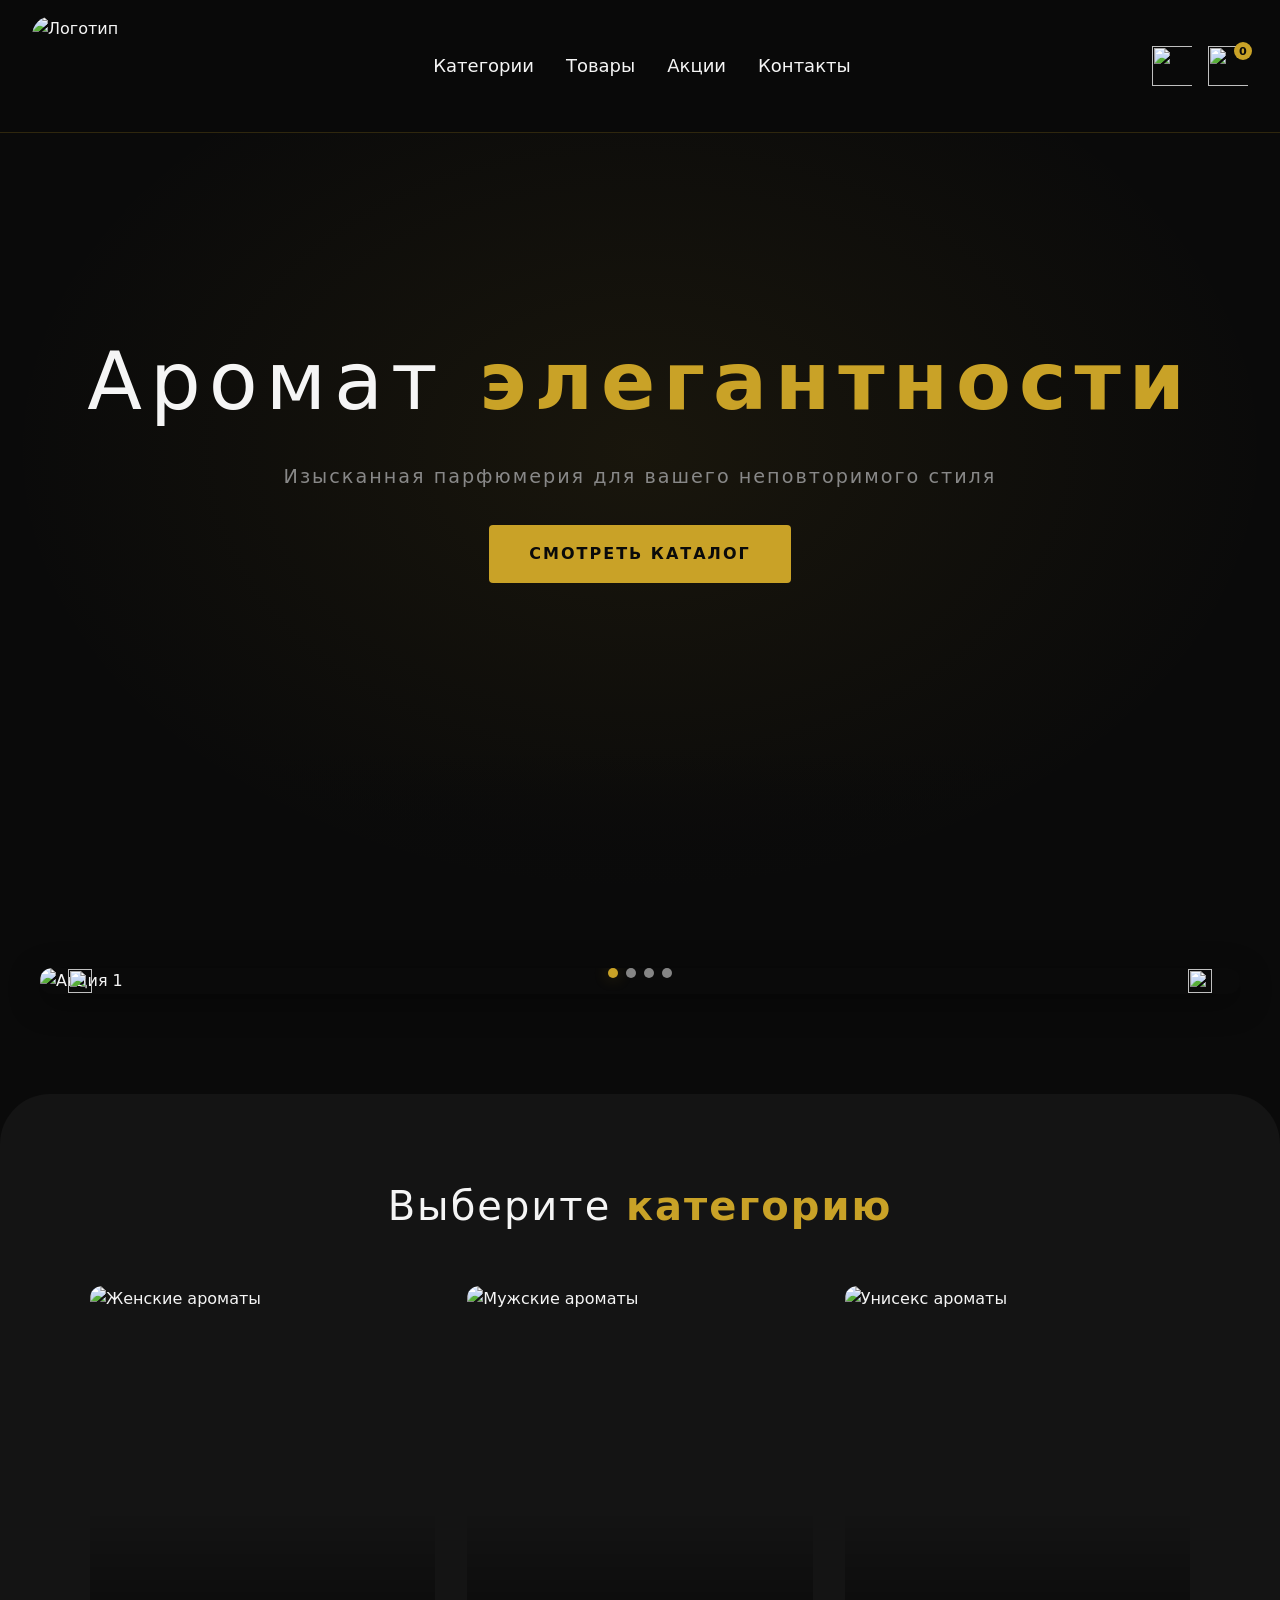
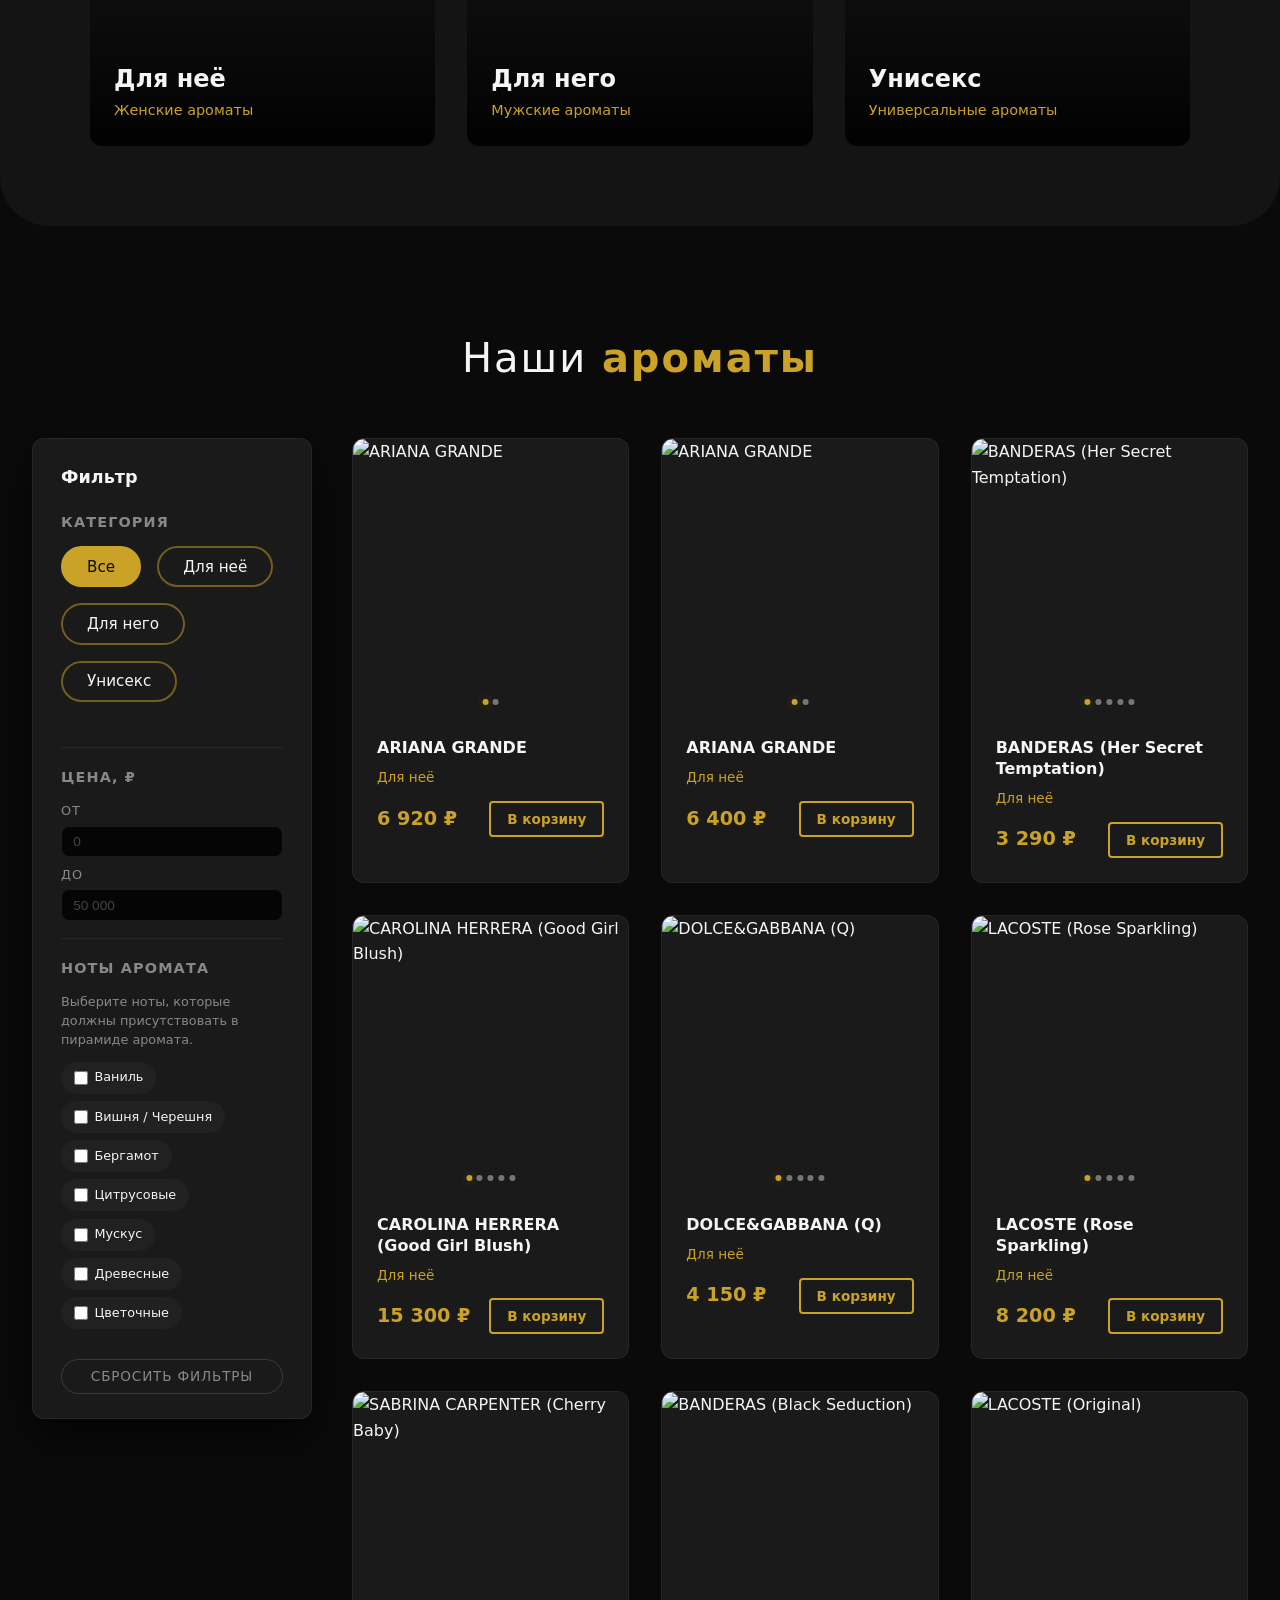
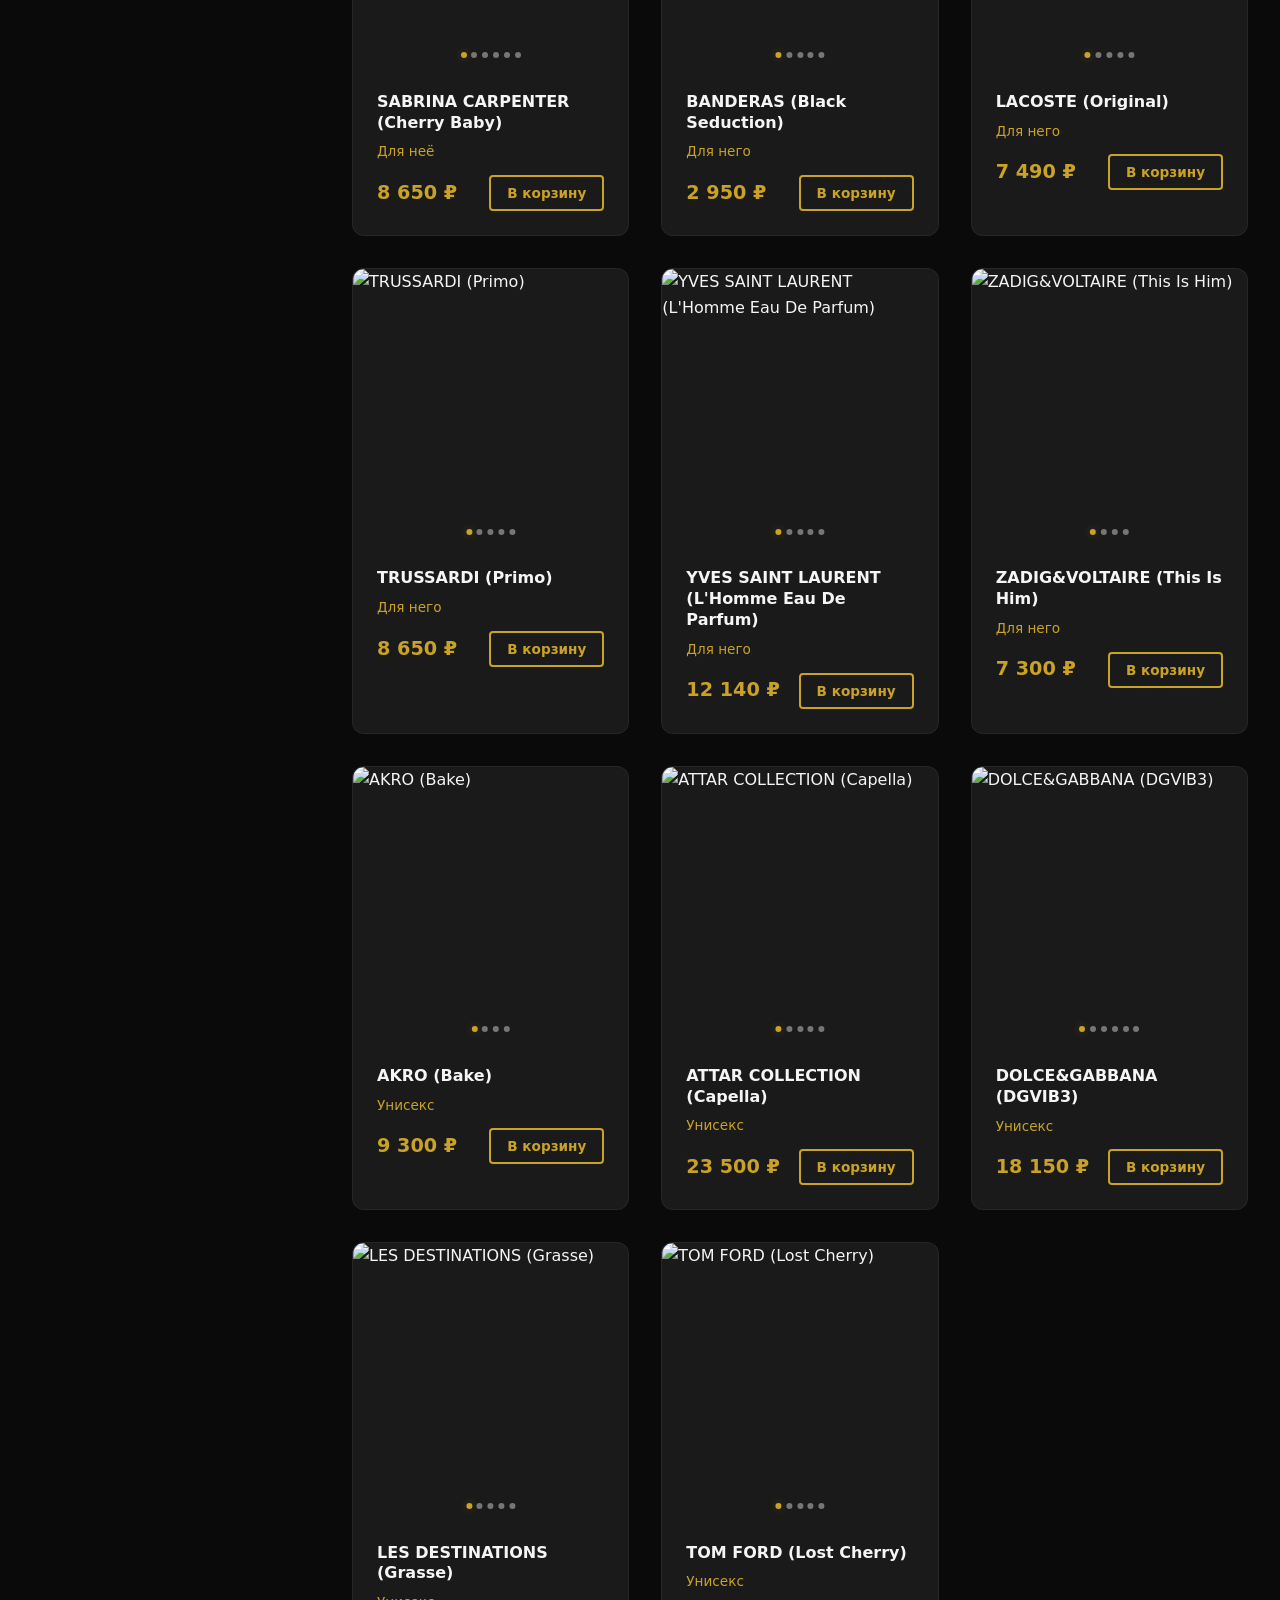
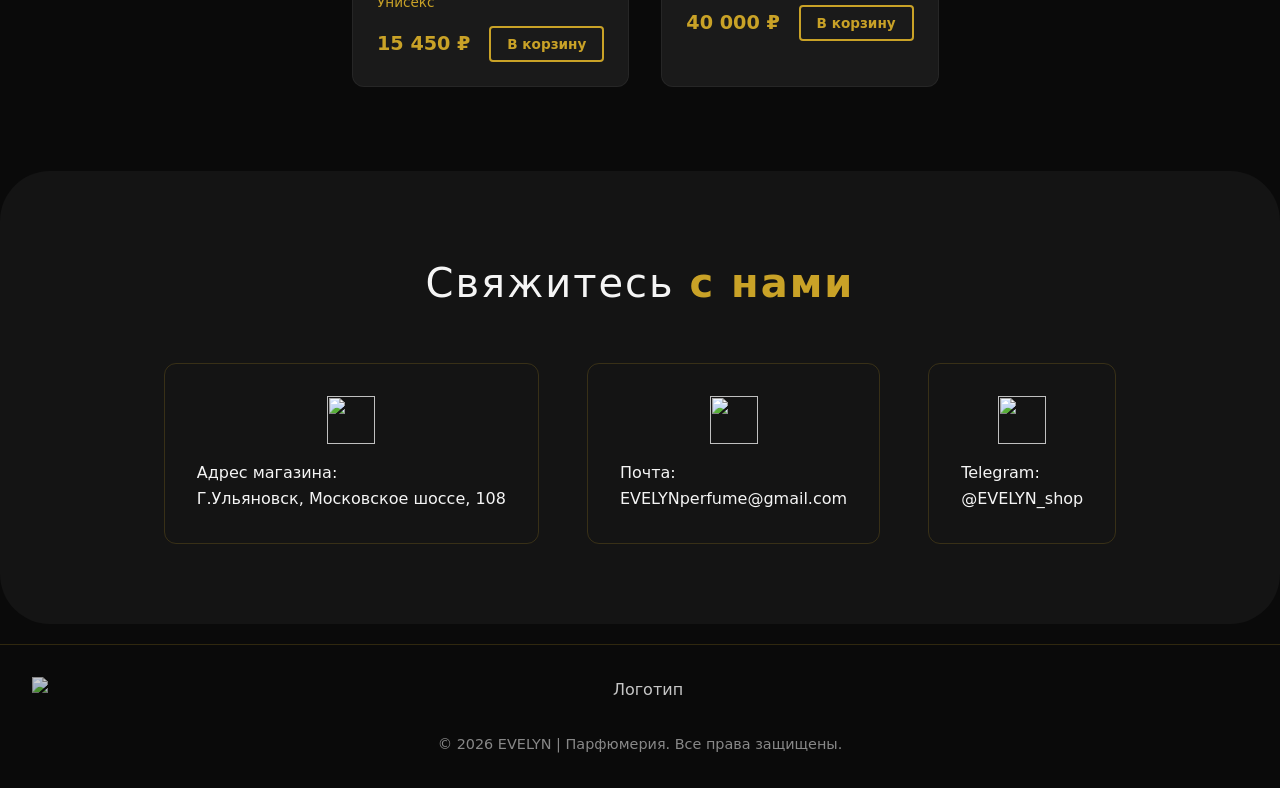
==== index.html @ d40970b8 "Add files via upload" ====
<!DOCTYPE html>
<html lang="ru">
<head>
  <meta charset="UTF-8">
  <meta name="viewport" content="width=device-width, initial-scale=1.0">
  <title>EVELYN | Парфюмерия</title>
  <link rel="stylesheet" href="styles.css">

	<link type="image/x-icon" href="./img/Logo.png"  rel="shortcut icon">
  <link type="image/x-icon" href="./img/Logo.png" rel="icon">
</head>
<body data-page="home">
  <!-- Header -->
  <header class="header">
    <a href="#" class="logo" data-section="hero">
      <img src="img/Logo.png" alt="Логотип">
    </a>
    <nav class="nav">
      <a href="#" class="nav-link" data-section="categories">Категории</a>
      <a href="#" class="nav-link" data-section="products">Товары</a>
      <a href="#" class="nav-link" data-section="offers">Акции</a>
      <a href="#" class="nav-link" data-section="contacts">Контакты</a>
    </nav>
    <div class="header-actions">
      <button class="icon-btn search-btn" aria-label="Поиск">
        <img src="icon/search.png" alt="">
      </button>
      <button class="icon-btn cart-btn" aria-label="Корзина">
        <img src="./icon/Корзина.png" alt="">
        <span class="cart-count">0</span>
      </button>
      <button class="icon-btn burger-btn" aria-label="Меню">
        <img src="./icon/Burger-Menu.png" alt="">
      </button>
    </div>
  </header>

  <!-- Mobile Menu -->
  <div class="mobile-menu">
    <nav class="mobile-nav">
      <a href="#" class="mobile-nav-link" data-section="categories">Категории</a>
      <a href="#" class="mobile-nav-link" data-section="products">Товары</a>
      <a href="#" class="mobile-nav-link" data-section="offers">Акции</a>
      <a href="#" class="mobile-nav-link" data-section="contacts">Контакты</a>
    </nav>
  </div>

  <!-- Cart Overlay -->
  <div class="cart-overlay" id="cartOverlay" aria-hidden="true"></div>

  <!-- Cart Panel -->
  <div class="cart-panel" id="cartPanel">
    <div class="cart-panel-header">
      <h2 class="cart-panel-title">Корзина</h2>
      <button type="button" class="cart-panel-close" aria-label="Закрыть">×</button>
    </div>
    <div class="cart-panel-body">
      <div class="cart-empty" id="cartEmpty">Корзина пуста</div>
      <div class="cart-list" id="cartList"></div>
    </div>
    <div class="cart-panel-footer">
      <div class="cart-footer-total">
        <span>Итого:</span>
        <span class="cart-total" id="cartTotal">0 ₽</span>
      </div>
      <a href="#" class="btn btn-gold cart-checkout-btn" id="cartCheckoutBtn">Перейти к оформлению</a>
    </div>
  </div>

  <!-- Search Overlay -->
  <div class="search-overlay">
    <div class="search-overlay-inner">
      <div class="search-box">
        <input type="search" placeholder="Поиск ароматов..." class="search-input" autocomplete="off">
        <button class="search-close" aria-label="Закрыть">×</button>
      </div>
      <div class="search-results" id="searchResults"></div>
    </div>
  </div>

  <main>
    <!-- Hero -->
    <section id="hero" class="section hero">
      <div class="hero-content">
        <h1 class="hero-title">Аромат <span class="gold">элегантности</span></h1>
        <p class="hero-subtitle">Изысканная парфюмерия для вашего неповторимого стиля</p>
        <a href="#" class="btn btn-gold" data-section="products">Смотреть каталог</a>
      </div>
      <div class="hero-decoration"></div>
    </section>

    <!-- Banners Carousel -->
    <section id="offers" class="section banners">
      <div class="banners-container">
        <button class="banner-arrow banner-prev" aria-label="Назад">
          <img src="./icon/left.png" alt="">
        </button>
        <div class="banners-track">
          <div class="banner-slide">
            <img src="./img/баннер1.png" alt="Акция 1">
          </div>
          <div class="banner-slide">
            <img src="./img/баннер2.png" alt="Акция 2">
          </div>
          <div class="banner-slide">
            <img src="./img/баннер3.png" alt="Акция 3">
          </div>
          <div class="banner-slide">
            <img src="./img/баннер5.png" alt="Акция 4">
          </div>
        </div>
        <button class="banner-arrow banner-next" aria-label="Вперёд">
          <img src="./icon/right.png" alt="">
        </button>
        <div class="banner-dots"></div>
      </div>
    </section>

    <!-- Categories -->
    <section id="categories" class="section categories">
      <h2 class="section-title">Выберите <span class="gold">категорию</span></h2>
      <div class="categories-grid">
        <a href="#" class="category-card" data-filter="women">
          <div class="category-image">
            <img src="./img/Аромат-Роза(Для неё).png" alt="Женские ароматы">
            <div class="category-overlay"></div>
          </div>
          <h3 class="category-title">Для неё</h3>
          <p class="category-desc">Женские ароматы</p>
        </a>
        <a href="#" class="category-card" data-filter="men">
          <div class="category-image">
            <img src="./img/Аромат-Лайм(Для него).png" alt="Мужские ароматы">
            <div class="category-overlay"></div>
          </div>
          <h3 class="category-title">Для него</h3>
          <p class="category-desc">Мужские ароматы</p>
        </a>
        <a href="#" class="category-card" data-filter="unisex">
          <div class="category-image">
            <img src="./img/Аромат-Личи(Унисекс).png" alt="Унисекс ароматы">
            <div class="category-overlay"></div>
          </div>
          <h3 class="category-title">Унисекс</h3>
          <p class="category-desc">Универсальные ароматы</p>
        </a>
      </div>
    </section>

    <!-- Products -->
    <section id="products" class="section products">
      <h2 class="section-title">Наши <span class="gold">ароматы</span></h2>
      <div class="products-layout">
        <aside class="products-sidebar">
          <h3 class="products-sidebar-title">Фильтр</h3>

          <div class="filter-block">
            <h4 class="filter-block-title">Категория</h4>
            <div class="product-filters">
              <button class="filter-btn active" data-filter="all">Все</button>
              <button class="filter-btn" data-filter="women">Для неё</button>
              <button class="filter-btn" data-filter="men">Для него</button>
              <button class="filter-btn" data-filter="unisex">Унисекс</button>
            </div>
          </div>

          <div class="filter-block">
            <h4 class="filter-block-title">Цена, ₽</h4>
            <div class="filter-price-range">
              <div class="filter-price-inputs">
                <label class="filter-price-label">
                  <span>От</span>
                  <input type="number" id="filterPriceMin" placeholder="0">
                </label>
                <label class="filter-price-label">
                  <span>До</span>
                  <input type="number" id="filterPriceMax" placeholder="50 000">
                </label>
              </div>
            </div>
          </div>

          <div class="filter-block">
            <h4 class="filter-block-title">Ноты аромата</h4>
            <p class="filter-block-hint">Выберите ноты, которые должны присутствовать в пирамиде аромата.</p>
            <div class="filter-notes-list">
              <label class="filter-note">
                <input type="checkbox" class="filter-note-input" data-note="ваниль">
                <span>Ваниль</span>
              </label>
              <label class="filter-note">
                <input type="checkbox" class="filter-note-input" data-note="вишн">
                <span>Вишня / Черешня</span>
              </label>
              <label class="filter-note">
                <input type="checkbox" class="filter-note-input" data-note="бергамот">
                <span>Бергамот</span>
              </label>
              <label class="filter-note">
                <input type="checkbox" class="filter-note-input" data-note="цитрус">
                <span>Цитрусовые</span>
              </label>
              <label class="filter-note">
                <input type="checkbox" class="filter-note-input" data-note="мускус">
                <span>Мускус</span>
              </label>
              <label class="filter-note">
                <input type="checkbox" class="filter-note-input" data-note="древесн">
                <span>Древесные</span>
              </label>
              <label class="filter-note">
                <input type="checkbox" class="filter-note-input" data-note="цветок">
                <span>Цветочные</span>
              </label>
            </div>
          </div>

          <button type="button" class="filter-reset-btn" id="filtersReset">
            Сбросить фильтры
          </button>
        </aside>

        <div class="products-main">
          <div class="products-grid" id="productsGrid"></div>
        </div>
      </div>
    </section>

    <!-- Contacts -->
    <section id="contacts" class="section contacts">
      <h2 class="section-title">Свяжитесь <span class="gold">с нами</span></h2>
      <div class="contacts-content">
        <a href="https://yandex.ru/maps/-/CPuSUS3h" class="contact-item">
          <img src="./icon/addres.png" alt="">
          <span>Адрес магазина: <br> Г.Ульяновск, Московское шоссе, 108</span>
        </a>
        <a href="##" class="contact-item">
          <img src="icon/gmail.png" alt="">
          <span>Почта: <br> EVELYNperfume@gmail.com </span>
        </a>
        <a href="##" class="contact-item">
          <img src="icon/telegram.png" alt="">
          <span>Telegram: <br> @EVELYN_shop </span>
        </a>
      </div>
    </section>
  </main>

  <!-- Footer -->
  <footer class="footer">
    <div class="footer-content">
      <img src="img/Logo.png" alt="Логотип" class="footer-logo">
      <p class="footer-text">© 2026 EVELYN | Парфюмерия. Все права защищены.</p>
    </div>
  </footer>

  <script src="script.js"></script>
</body>
</html>
---- styles.css ----
:root {
  --black: #0a0a0a;
  --black-light: #141414;
  --black-lighter: #1a1a1a;
  --gold: #c9a227;
  --gold-light: #d4af37;
  --gold-dark: #a8860e;
  --gold-glow: rgba(201, 162, 39, 0.3);
  --white: #f5f5f5;
  --gray: #888;
  --transition: 0.3s ease;
  --radius: 12px;
  --shadow: 0 8px 32px rgba(0, 0, 0, 0.4);
}

/* ===== Reset & Base ===== */
* {
  margin: 0;
  padding: 0;
  box-sizing: border-box;
}

html {
  scroll-behavior: smooth;
}

body {
  font-family: 'Segoe UI', system-ui, -apple-system, sans-serif;
  background: var(--black);
  color: var(--white);
  line-height: 1.6;
  overflow-x: hidden;
}

a {
  text-decoration: none;
  color: inherit;
  transition: var(--transition);
}

button {
  border: none;
  background: none;
  cursor: pointer;
  font-family: inherit;
}

img {
  max-width: 100%;
  height: auto;
  display: block;
}

/* ===== Header ===== */
.header {
  position: fixed;
  top: 0;
  left: 0;
  right: 0;
  z-index: 1000;
  display: flex;
  align-items: center;
  justify-content: space-between;
  padding: 1rem 2rem;
  background: rgba(10, 10, 10, 0.95);
  backdrop-filter: blur(12px);
  border-bottom: 1px solid rgba(201, 162, 39, 0.2);
  transition: var(--transition);
}

.header.scrolled {
  box-shadow: var(--shadow);
}

.logo img {
  height: 100px;
  width: 100px;
  border-radius: 20px;
}

.nav {
  display: flex;
  gap: 2rem;
}

.nav-link {
  font-size: 18px;
}

.nav-link:hover {
  color: var(--gold);
  text-shadow: 0 0 20px var(--gold-glow);
}

.header-actions {
  display: flex;
  align-items: center;
  gap: 1rem;
}

.icon-btn {
  position: relative;
  width: 40px;
  height: 40px;
  display: flex;
  align-items: center;
  justify-content: center;
  border-radius: 50%;
  transition: var(--transition);
}

.icon-btn img {
  width: 50px;
  height: 40px;
  
}


.cart-count {
  position: absolute;
  top: -4px;
  right: -4px;
  background: var(--gold);
  color: var(--black);
  font-size: 0.7rem;
  font-weight: 700;
  min-width: 18px;
  height: 18px;
  border-radius: 50%;
  display: flex;
  align-items: center;
  justify-content: center;
}

.burger-btn {
  display: none;
}

/* ===== Mobile Menu ===== */
.mobile-menu {
  position: fixed;
  top: 0;
  right: -100%;
  width: 280px;
  height: 100vh;
  background: var(--black-lighter);
  z-index: 999;
  padding: 10rem 2rem 2rem;
  transition: right 0.4s cubic-bezier(0.4, 0, 0.2, 1);
  border-left: 1px solid rgba(201, 162, 39, 0.2);
}

.mobile-menu.open {
  right: 0;
}

.mobile-nav {
  display: flex;
  flex-direction: column;
  gap: 1.5rem;
}

.mobile-nav-link {
  font-size: 1.1rem;
  padding: 0.5rem 0;
  border-bottom: 1px solid rgba(255, 255, 255, 0.1);
}

.mobile-nav-link:hover {
  color: var(--gold);
}

/* ===== Cart Panel ===== */
.cart-overlay {
  position: fixed;
  inset: 0;
  background: rgba(0, 0, 0, 0.6);
  z-index: 1001;
  opacity: 0;
  visibility: hidden;
  transition: var(--transition);
}

.cart-overlay.open {
  opacity: 1;
  visibility: visible;
}

.cart-panel {
  position: fixed;
  top: 0;
  right: -100%;
  width: 100%;
  max-width: 420px;
  height: 100vh;
  background: var(--black-lighter);
  z-index: 1002;
  display: flex;
  flex-direction: column;
  box-shadow: -8px 0 40px rgba(0, 0, 0, 0.5);
  border-left: 1px solid rgba(201, 162, 39, 0.2);
  transition: right 0.35s cubic-bezier(0.4, 0, 0.2, 1);
}

.cart-panel.open {
  right: 0;
}

.cart-panel-header {
  display: flex;
  align-items: center;
  justify-content: space-between;
  padding: 1.5rem 1.5rem;
  border-bottom: 1px solid rgba(255, 255, 255, 0.08);
}

.cart-panel-title {
  font-size: 1.25rem;
  font-weight: 600;
}

.cart-panel-close {
  width: 40px;
  height: 40px;
  font-size: 1.75rem;
  color: var(--white);
  display: flex;
  align-items: center;
  justify-content: center;
  border-radius: 50%;
  transition: var(--transition);
}

.cart-panel-close:hover {
  background: rgba(201, 162, 39, 0.2);
  color: var(--gold);
}

.cart-panel-body {
  flex: 1;
  overflow-y: auto;
  padding: 1rem;
}

.cart-empty {
  padding: 3rem 1rem;
  text-align: center;
  color: var(--gray);
  font-size: 1rem;
}

.cart-list {
  display: flex;
  flex-direction: column;
  gap: 0.75rem;
}

.cart-item {
  display: grid;
  grid-template-columns: 1fr auto auto auto;
  gap: 0.75rem;
  align-items: center;
  padding: 1rem;
  background: rgba(0, 0, 0, 0.3);
  border-radius: var(--radius);
  border: 1px solid rgba(255, 255, 255, 0.06);
}

.cart-item-link {
  display: flex;
  align-items: center;
  gap: 0.75rem;
  text-decoration: none;
  color: inherit;
  min-width: 0;
}

.cart-item-link:hover .cart-item-name {
  color: var(--gold);
}

.cart-item-img {
  width: 56px;
  height: 56px;
  object-fit: cover;
  border-radius: 8px;
  flex-shrink: 0;
}

.cart-item-info {
  display: flex;
  flex-direction: column;
  gap: 0.2rem;
  min-width: 0;
}

.cart-item-name {
  font-size: 0.9rem;
  font-weight: 600;
  white-space: nowrap;
  overflow: hidden;
  text-overflow: ellipsis;
}

.cart-item-volume {
  font-size: 0.8rem;
  color: var(--gold);
}

.cart-item-qty {
  display: flex;
  align-items: center;
  gap: 0.25rem;
}

.cart-qty-btn {
  width: 28px;
  height: 28px;
  display: flex;
  align-items: center;
  justify-content: center;
  background: rgba(255, 255, 255, 0.08);
  border-radius: 6px;
  color: var(--white);
  font-size: 1.1rem;
  font-weight: 600;
  transition: var(--transition);
}

.cart-qty-btn:hover {
  background: var(--gold);
  color: var(--black);
}

.cart-qty-num {
  min-width: 1.5rem;
  text-align: center;
  font-weight: 600;
}

.cart-item-price {
  font-weight: 700;
  color: var(--gold);
  font-size: 0.95rem;
}

.cart-item-remove {
  width: 32px;
  height: 32px;
  display: flex;
  align-items: center;
  justify-content: center;
  font-size: 1.5rem;
  color: var(--gray);
  transition: var(--transition);
}

.cart-item-remove:hover {
  color: #e74c3c;
}

.cart-panel-footer {
  padding: 1.25rem 1.5rem;
  border-top: 1px solid rgba(255, 255, 255, 0.08);
  display: flex;
  flex-direction: column;
  gap: 1rem;
}

.cart-footer-total {
  display: flex;
  justify-content: space-between;
  align-items: center;
  font-size: 1.1rem;
}

.cart-footer-total .cart-total {
  font-size: 1.25rem;
  font-weight: 700;
  color: var(--gold);
}

.cart-checkout-btn {
  width: 100%;
  text-align: center;
  justify-content: center;
}

/* ===== Search Overlay ===== */
.search-overlay {
  position: fixed;
  inset: 0;
  background: rgba(0, 0, 0, 0.95);
  z-index: 1001;
  display: flex;
  flex-direction: column;
  align-items: center;
  padding-top: 7rem;
  padding-left: 2rem;
  padding-right: 2rem;
  opacity: 0;
  visibility: hidden;
  transition: var(--transition);
}

.search-overlay.open {
  opacity: 1;
  visibility: visible;
}

.search-overlay-inner {
  width: 100%;
  max-width: 600px;
}

.search-box {
  display: flex;
  align-items: center;
  gap: 1rem;
  width: 100%;
  margin-bottom: 1rem;
}

.search-results {
  max-height: calc(100vh - 12rem);
  overflow-y: auto;
  display: none;
}

.search-results.has-results,
.search-results.is-empty {
  display: block;
}

.search-results.is-empty {
  padding: 2rem 0;
  color: var(--gray);
  font-size: 1rem;
}

.search-result-item {
  display: flex;
  align-items: center;
  gap: 1rem;
  padding: 0.75rem 1rem;
  border-radius: var(--radius);
  cursor: pointer;
  transition: var(--transition);
  border: 1px solid transparent;
  text-decoration: none;
  color: inherit;
  margin-bottom: 0.5rem;
  background: rgba(255, 255, 255, 0.03);
}

.search-result-item:hover {
  background: rgba(201, 162, 39, 0.15);
  border-color: rgba(201, 162, 39, 0.3);
}

.search-result-item img {
  width: 56px;
  height: 56px;
  object-fit: cover;
  border-radius: 8px;
}

.search-result-item-info {
  flex: 1;
}

.search-result-item-name {
  font-weight: 600;
  margin-bottom: 0.25rem;
}

.search-result-item-category {
  font-size: 0.85rem;
  color: var(--gold);
}

.search-result-item-price {
  font-size: 1rem;
  font-weight: 700;
  color: var(--gold);
}

.search-input {
  flex: 1;
  padding: 1rem 1.5rem;
  font-size: 1.2rem;
  background: var(--black-lighter);
  border: 2px solid var(--gold);
  border-radius: var(--radius);
  color: var(--white);
  outline: none;
}

.search-input::placeholder {
  color: var(--gray);
}

.search-close {
  font-size: 2rem;
  color: var(--white);
  line-height: 1;
}

.search-close:hover {
  color: var(--gold);
}

/* ===== Sections ===== */
.section {
  padding: 5rem 2rem;
  max-width: 1400px;
  width: 100%;
  margin: 0 auto;
  border-radius: 50px;
  margin-bottom: 20px;
  box-sizing: border-box;
}

.section-title {
  font-size: 2.5rem;
  font-weight: 300;
  text-align: center;
  margin-bottom: 3rem;
  letter-spacing: 2px;
}

.gold {
  color: var(--gold);
  font-weight: 600;
}

/* ===== Hero ===== */
.hero {
  min-height: 100vh;
  display: flex;
  max-width: 4000px;
  align-items: center;
  justify-content: center;
  position: relative;
  overflow: hidden;

  background-image: url(./img/header-fon.jpg);
  background-repeat: no-repeat;
  background-size:cover;
}

.hero::before {
  content: '';
  position: absolute;
  inset: 0;
  background: radial-gradient(ellipse at center, rgba(201, 162, 39, 0.08) 0%, transparent 70%);
  pointer-events: none;
}

.hero-content {
  text-align: center;
  position: relative;
  z-index: 1;
}

.hero-title {
  font-size: clamp(2.5rem, 8vw, 5rem);
  font-weight: 200;
  letter-spacing: 8px;
  margin-bottom: 1rem;
  animation: fadeInUp 1s ease;
}

.hero-subtitle {
  font-size: 1.2rem;
  color: var(--gray);
  margin-bottom: 2rem;
  font-weight: 300;
  letter-spacing: 2px;
  animation: fadeInUp 1s ease 0.2s both;
}

.btn {
  display: inline-block;
  padding: 1rem 2.5rem;
  font-size: 1rem;
  font-weight: 600;
  letter-spacing: 2px;
  text-transform: uppercase;
  border-radius: 4px;
  transition: var(--transition);
  animation: fadeInUp 1s ease 0.4s both;
}

.btn-gold {
  background: var(--gold);
  color: var(--black);
}

.btn-gold:hover {
  background: var(--gold-light);
  box-shadow: 0 0 30px var(--gold-glow);
  transform: translateY(-2px);
}

.hero-decoration {
  position: absolute;
  bottom: 0;
  left: 0;
  right: 0;
  height: 150px;
  background: linear-gradient(to top, var(--black), transparent);
  pointer-events: none;
}

/* ===== Banners ===== */
.banners {
  padding-top: 3rem;
}

.banners-container {
  position: relative;
  max-width: 1200px;
  margin: 0 auto;
  border-radius: var(--radius);
  overflow: hidden;
  box-shadow: var(--shadow);
}

.banners-track {
  display: flex;
  transition: transform 0.5s cubic-bezier(0.4, 0, 0.2, 1);
}

.banner-slide {
  min-width: 100%;
}

.banner-slide img {
  width: 100%;
  height: auto;
  max-height: 400px;
  object-fit: cover;
}

.banner-arrow {
  position: absolute;
  top: 50%;
  transform: translateY(-50%);
  width: 48px;
  height: 48px;
  border-radius: 50%;
  display: flex;
  align-items: center;
  justify-content: center;
  z-index: 10;
  transition: var(--transition);
}

.banner-arrow img {
  width: 24px;
  height: 24px;
}

.banner-prev {
  left: 1rem;
}

.banner-next {
  right: 1rem;
}

.banner-dots {
  position: absolute;
  bottom: 1rem;
  left: 50%;
  transform: translateX(-50%);
  display: flex;
  gap: 0.5rem;
}

.banner-dot {
  width: 10px;
  height: 10px;
  border-radius: 50%;
  background: rgba(255, 255, 255, 0.5);
  cursor: pointer;
  transition: var(--transition);
}

.banner-dot.active {
  background: var(--gold);
  box-shadow: 0 0 15px var(--gold-glow);
}

/* ===== Categories ===== */
.categories {
  background: var(--black-light);
}

.categories-grid {
  display: grid;
  grid-template-columns: repeat(3, 1fr);
  gap: 2rem;
  max-width: 1100px;
  margin: 0 auto;
}

.category-card {
  position: relative;
  border-radius: var(--radius);
  overflow: hidden;
  aspect-ratio: 3/4;
  transition: var(--transition);
}

.category-card:hover {
  transform: translateY(-8px);
  box-shadow: 0 20px 40px rgba(0, 0, 0, 0.5);
}

.category-image {
  position: absolute;
  inset: 0;
}

.category-image img {
  width: 100%;
  height: 100%;
  object-fit: cover;
}

.category-overlay {
  position: absolute;
  inset: 0;
  background: linear-gradient(to top, rgba(0, 0, 0, 0.9) 0%, transparent 50%);
  transition: var(--transition);
}

.category-card:hover .category-overlay {
  background: linear-gradient(to top, rgba(0, 0, 0, 0.95) 0%, rgba(201, 162, 39, 0.1) 100%);
}

.category-title,
.category-desc {
  position: absolute;
  left: 1.5rem;
  right: 1.5rem;
  color: var(--white);
  z-index: 2;
}

.category-title {
  bottom: 3rem;
  font-size: 1.5rem;
  font-weight: 600;
}

.category-desc {
  bottom: 1.5rem;
  font-size: 0.9rem;
  color: var(--gold);
}

/* ===== Products ===== */
.products {
  padding-bottom: 4rem;
}

.products-layout {
  display: grid;
  grid-template-columns: minmax(240px, 280px) minmax(0, 1fr);
  gap: 2.5rem;
  align-items: flex-start;
}

.products-sidebar {
  background: var(--black-lighter);
  border-radius: var(--radius);
  border: 1px solid rgba(255, 255, 255, 0.06);
  padding: 1.5rem 1.75rem;
  box-shadow: 0 18px 40px rgba(0, 0, 0, 0.6);
}

.products-sidebar-title {
  font-size: 1.1rem;
  font-weight: 600;
  margin-bottom: 1.25rem;
}

.filter-block {
  padding: 1.1rem 0;
  border-top: 1px solid rgba(255, 255, 255, 0.06);
}

.filter-block:first-of-type {
  border-top: none;
  padding-top: 0;
}

.filter-block-title {
  font-size: 0.9rem;
  text-transform: uppercase;
  letter-spacing: 0.08em;
  color: var(--gray);
  margin-bottom: 0.75rem;
}

.filter-block-hint {
  font-size: 0.8rem;
  color: var(--gray);
  margin-bottom: 0.75rem;
  line-height: 1.5;
}

.filter-price-inputs {
  display: flex;
  flex-direction: column;
  gap: 0.5rem;
}

.filter-price-label {
  display: flex;
  flex-direction: column;
  gap: 0.25rem;
  flex: 1;
  font-size: 0.8rem;
  color: var(--gray);
}

.filter-price-label span {
  text-transform: uppercase;
  letter-spacing: 0.08em;
}

.filter-price-label input {
  background: #050505;
  border-radius: 8px;
  border: 1px solid rgba(255, 255, 255, 0.09);
  padding: 0.45rem 0.7rem;
  color: var(--white);
  font-size: 0.85rem;
  outline: none;
  transition: var(--transition);
}

.filter-price-label input::placeholder {
  color: rgba(255, 255, 255, 0.25);
}

.filter-price-label input:focus {
  border-color: var(--gold);
  box-shadow: 0 0 0 1px rgba(201, 162, 39, 0.4);
}

.filter-notes-list {
  display: flex;
  flex-wrap: wrap;
  gap: 0.45rem;
}

.filter-note {
  display: inline-flex;
  align-items: center;
  gap: 0.4rem;
  background: rgba(255, 255, 255, 0.03);
  border-radius: 999px;
  padding: 0.3rem 0.75rem;
  font-size: 0.8rem;
  border: 1px solid transparent;
  cursor: pointer;
  transition: var(--transition);
}

.filter-note-input {
  width: 14px;
  height: 14px;
  accent-color: var(--gold);
}

.filter-note span {
  white-space: nowrap;
}

.filter-note:hover {
  border-color: rgba(201, 162, 39, 0.5);
  background: rgba(201, 162, 39, 0.08);
}

.filter-note-input:checked + span {
  color: var(--gold);
}

.filter-reset-btn {
  margin-top: 0.75rem;
  width: 100%;
  padding: 0.55rem 1rem;
  border-radius: 999px;
  border: 1px solid rgba(255, 255, 255, 0.14);
  background: transparent;
  color: var(--gray);
  font-size: 0.85rem;
  letter-spacing: 0.06em;
  text-transform: uppercase;
  cursor: pointer;
  transition: var(--transition);
}

.filter-reset-btn:hover {
  border-color: var(--gold);
  color: var(--gold);
  box-shadow: 0 0 18px var(--gold-glow);
}

.products-main {
  min-width: 0;
}

.product-filters {
  display: flex;
  justify-content: flex-start;
  gap: 1rem;
  margin-bottom: 1.75rem;
  flex-wrap: wrap;
}

.filter-btn {
  padding: 0.6rem 1.5rem;
  border: 2px solid rgba(201, 162, 39, 0.5);
  color: var(--white);
  border-radius: 50px;
  font-size: 0.95rem;
  transition: var(--transition);
}

.filter-btn:hover,
.filter-btn.active {
  background: var(--gold);
  color: var(--black);
  border-color: var(--gold);
}

.products-grid {
  display: grid;
  grid-template-columns: repeat(auto-fill, minmax(260px, 1fr));
  gap: 2rem;
}

.product-card {
  background: var(--black-lighter);
  border-radius: var(--radius);
  overflow: hidden;
  transition: var(--transition);
  border: 1px solid rgba(255, 255, 255, 0.05);
}

.product-card:hover {
  transform: translateY(-5px);
  border-color: rgba(201, 162, 39, 0.3);
  box-shadow: 0 15px 40px rgba(0, 0, 0, 0.4);
}

.product-image {
  aspect-ratio: 1;
  overflow: hidden;
  position: relative;
}

.product-image img {
  width: 100%;
  height: 100%;
  object-fit: cover;
}

.product-image-dots {
  position: absolute;
  left: 50%;
  bottom: 0.6rem;
  transform: translateX(-50%);
  display: flex;
  gap: 0.3rem;
  z-index: 2;
}

.product-image-dot {
  width: 6px;
  height: 6px;
  border-radius: 50%;
  background: rgba(255, 255, 255, 0.4);
  border: none;
  padding: 0;
}

.product-image-dot.active {
  background: var(--gold);
  box-shadow: 0 0 8px var(--gold-glow);
}

.product-image-dots.is-hidden {
  display: none;
}

.product-info {
  padding: 1.5rem;
}

.product-name {
  font-size: 1rem;
  font-weight: 600;
  margin-bottom: 0.5rem;
  line-height: 1.3;
}

.product-category {
  font-size: 0.85rem;
  color: var(--gold);
  margin-bottom: 0.75rem;
}

.product-footer {
  display: flex;
  align-items: center;
  justify-content: space-between;
}

.product-price {
  font-size: 1.2rem;
  font-weight: 700;
  color: var(--gold);
}

.product-add {
  padding: 0.5rem 1rem;
  background: transparent;
  border: 2px solid var(--gold);
  color: var(--gold);
  border-radius: 4px;
  font-size: 0.85rem;
  font-weight: 600;
  transition: var(--transition);
}

.product-add:hover {
  background: var(--gold);
  color: var(--black);
}

@media (max-width: 992px) {
  .products-layout {
    grid-template-columns: minmax(0, 1fr);
  }

  .products-sidebar {
    box-shadow: 0 10px 30px rgba(0, 0, 0, 0.6);
  }
}

@media (max-width: 576px) {
  .products-sidebar {
    padding: 1.25rem 1.25rem;
  }
}

/* ===== Contacts ===== */
.contacts {
  background: var(--black-light);
}

.contacts-content {
  display: flex;
  justify-content: center;
  gap: 3rem;
  flex-wrap: wrap;
}

.contact-item {
  display: flex;
  flex-direction: column;
  align-items: center;
  gap: 1rem;
  padding: 2rem;
  border-radius: var(--radius);
  border: 1px solid rgba(201, 162, 39, 0.2);
  min-width: 180px;
  transition: var(--transition);
}

.contact-item:hover {
  border-color: var(--gold);
  box-shadow: 0 0 30px var(--gold-glow);
}

.contact-item img {
  width: 48px;
  height: 48px;
  transition: all 250ms ease-in-out;
}

.contact-item:hover img {
  filter:  invert(0.9) sepia(1) saturate(5) hue-rotate(10deg);
}

/* ===== Footer ===== */
.footer {
  padding: 2rem;
  text-align: center;
  border-top: 1px solid rgba(201, 162, 39, 0.2);
}

.footer-logo {
  height: 40px;
  margin: 0 auto 1rem;
  opacity: 0.8;
}

.footer-text {
  font-size: 0.9rem;
  color: var(--gray);
}

/* ===== Product Detail Page ===== */
.product-detail {
  margin-top: 7rem;
  background: var(--black-light);
  max-width: 1750px;
}

/* ===== Checkout Page ===== */
.checkout {
  margin-top: 7rem;
}

.checkout-layout {
  display: grid;
  grid-template-columns: minmax(260px, 1.1fr) minmax(320px, 1.4fr);
  gap: 2.5rem;
  align-items: flex-start;
}

.checkout-block-title {
  font-size: 1.1rem;
  font-weight: 600;
  margin-bottom: 1.25rem;
}

.checkout-summary {
  background: var(--black-lighter);
  border-radius: var(--radius);
  padding: 1.75rem;
  border: 1px solid rgba(255, 255, 255, 0.06);
}

.checkout-items {
  display: flex;
  flex-direction: column;
  gap: 1rem;
}

.checkout-item {
  display: grid;
  grid-template-columns: 80px minmax(0, 1fr) auto;
  gap: 1rem;
  padding: 0.75rem 0.5rem;
  border-radius: 12px;
  background: rgba(0, 0, 0, 0.4);
}

.checkout-item-img {
  width: 80px;
  height: 80px;
  border-radius: 10px;
  object-fit: cover;
}

.checkout-item-main {
  display: flex;
  flex-direction: column;
  gap: 0.25rem;
}

.checkout-item-name {
  font-size: 0.95rem;
  font-weight: 600;
}

.checkout-item-meta {
  font-size: 0.8rem;
  color: var(--gray);
}

.checkout-item-qty-price {
  display: flex;
  flex-direction: column;
  align-items: flex-end;
  justify-content: center;
  gap: 0.25rem;
  font-size: 0.85rem;
}

.checkout-item-price {
  font-weight: 600;
  color: var(--gold);
}

.checkout-summary-footer {
  margin-top: 1.5rem;
  border-top: 1px solid rgba(255, 255, 255, 0.08);
  padding-top: 1rem;
}

.checkout-summary-row {
  display: flex;
  justify-content: space-between;
  align-items: center;
  font-size: 0.95rem;
}

.checkout-summary-row span:last-child {
  font-weight: 600;
  color: var(--gold);
}

.checkout-form-wrapper {
  background: var(--black-lighter);
  border-radius: var(--radius);
  padding: 1.75rem;
  border: 1px solid rgba(255, 255, 255, 0.06);
}

.checkout-field-group {
  margin-bottom: 1.5rem;
  display: flex;
  flex-direction: column;
  gap: 1rem;
}

.checkout-field span {
  display: block;
  font-size: 0.8rem;
  text-transform: uppercase;
  letter-spacing: 0.08em;
  color: var(--gray);
  margin-bottom: 0.3rem;
}

.checkout-field input {
  width: 100%;
  background: #050505;
  border-radius: 10px;
  border: 1px solid rgba(255, 255, 255, 0.12);
  padding: 0.6rem 0.85rem;
  color: var(--white);
  font-size: 0.9rem;
  outline: none;
  transition: var(--transition);
}

.checkout-field input::placeholder {
  color: rgba(255, 255, 255, 0.3);
}

.checkout-field input:focus {
  border-color: var(--gold);
  box-shadow: 0 0 0 1px rgba(201, 162, 39, 0.4);
}

.checkout-radio-group {
  display: flex;
  flex-wrap: wrap;
  gap: 0.75rem;
  margin-top: 0.25rem;
}

.radio-option {
  display: inline-flex;
  align-items: center;
  gap: 0.4rem;
  padding: 0.35rem 0.8rem;
  border-radius: 999px;
  border: 1px solid rgba(255, 255, 255, 0.14);
  font-size: 0.85rem;
  cursor: pointer;
  transition: var(--transition);
}

.radio-option input {
  width: 14px;
  height: 14px;
  accent-color: var(--gold);
}

.radio-option span {
  text-transform: none;
  letter-spacing: normal;
  margin-bottom: 0;
}

.radio-option:hover {
  border-color: var(--gold);
}

.field-error {
  display: block;
  margin-top: 0.3rem;
  font-size: 0.75rem;
  color: #ff6b6b;
  min-height: 0.9rem;
}

.checkout-submit-btn {
  width: 100%;
  margin-top: 0.5rem;
}

.checkout-success {
  margin-top: 1rem;
  font-size: 0.9rem;
  color: var(--gold);
}

.checkout-field input.invalid {
  border-color: #ff6b6b;
}

[hidden] {
  display: none !important;
}

.checkout-pickup-hint {
  margin-top: 0.5rem;
  font-size: 0.8rem;
  color: var(--gray);
}

.pickup-select-btn {
  width: 100%;
  margin-top: 0.2rem;
  padding-inline: 1rem;
}

.checkout-card-fields {
  margin-top: 0.5rem;
  display: flex;
  flex-direction: column;
  gap: 0.75rem;
}

.checkout-card-row {
  display: grid;
  grid-template-columns: 1.1fr 0.9fr;
  gap: 0.75rem;
}

@media (max-width: 992px) {
  .checkout-layout {
    grid-template-columns: minmax(0, 1fr);
  }
}

@media (max-width: 576px) {
  .checkout-summary,
  .checkout-form-wrapper {
    padding: 1.25rem;
  }

  .checkout-card-row {
    grid-template-columns: minmax(0, 1fr);
  }
}

.btn-back {
  margin-bottom: 1.5rem;
  background: transparent;
  border: 1px solid rgba(255, 255, 255, 0.15);
  color: var(--white);
  padding: 0.6rem 1.5rem;
  font-size: 0.85rem;
  letter-spacing: 1px;
}

.btn-back:hover {
  border-color: var(--gold);
  color: var(--gold);
  box-shadow: 0 0 15px var(--gold-glow);
}

.product-detail-layout {
  display: grid;
  grid-template-columns: minmax(180px, 1.2fr) minmax(220px, 1.5fr) minmax(180px, 1fr);
  gap: 2.5rem;
  align-items: flex-start;
}

/* Gallery */
.product-gallery {
  display: flex;
  gap: 1.75rem;
  align-items: flex-start;
  min-width: 0;
}

.product-gallery-main {
  flex: 1;
  border-radius: 18px;
  padding: 2rem;
  min-height: 480px;
  min-width: 0;
  display: flex;
  align-items: center;
  justify-content: center;
}

.product-gallery-main-inner {
  width: 100%;
  max-width: 450px;
  max-height: 450px;
  min-height: 450px;
  min-width: 0;
  display: flex;
  align-items: center;
  justify-content: center;
}

.product-gallery-main-inner img {
  max-width: 450px;
  max-height: 450px;
  width: auto;
  height: auto;
  object-fit: contain;
  border-radius: 25px;
}

.product-gallery-thumbs-column {
  display: flex;
  flex-direction: column;
  align-items: center;
  gap: 0.5rem;
}

.product-gallery-thumbs {
  display: flex;
  flex-direction: column;
  gap: 0.75rem;
  max-height: 420px;
  overflow-y: auto;
  padding-right: 0.25rem;
}

/* Скроллбар для миниатюр в десктопе */
.product-gallery-thumbs::-webkit-scrollbar {
  width: 4px;
}

.product-gallery-thumbs::-webkit-scrollbar-track {
  background: rgba(255, 255, 255, 0.05);
  border-radius: 4px;
}

.product-gallery-thumbs::-webkit-scrollbar-thumb {
  background: rgba(201, 162, 39, 0.4);
  border-radius: 4px;
}

.product-thumb {
  border-radius: 10px;
  overflow: hidden;
  border: 1px solid rgba(255, 255, 255, 0.12);
  background: var(--black-lighter);
  padding: 0.25rem;
  transition: var(--transition);
  width: 72px;
  height: 72px;
  display: flex;
  align-items: center;
  justify-content: center;
}

.product-thumb img {
  max-height: 64px;
  width: auto;
  object-fit: contain;
}

.product-thumb.active,
.product-thumb:hover {
  border-color: var(--gold);
  box-shadow: 0 0 18px var(--gold-glow);
}

.gallery-arrow-thumbs {
  width: 38px;
  height: 38px;
  border-radius: 50%;
  background: rgba(0, 0, 0, 0.7);
  color: var(--white);
  display: flex;
  align-items: center;
  justify-content: center;
  font-size: 1.5rem;
  transition: var(--transition);
  font-size: 1.1rem;
}

.gallery-arrow-thumbs:hover {
  background: var(--gold);
  color: var(--black);
  box-shadow: 0 0 18px var(--gold-glow);
}

/* Middle info column */
.product-detail-main {
  background: var(--black-lighter);
  border-radius: 18px;
  padding: 1.75rem 2rem;
  border: 1px solid rgba(255, 255, 255, 0.05);
  min-width: 0;
}

.product-detail-title {
  font-size: 1.5rem;
  margin-bottom: 0.5rem;
  font-weight: 600;
}

.product-detail-meta {
  display: flex;
  flex-wrap: wrap;
  gap: 0.75rem 1.5rem;
  margin-bottom: 1.5rem;
  font-size: 0.9rem;
  color: var(--gray);
}

.detail-category {
  color: var(--gold);
}

.detail-block-title {
  font-size: 1rem;
  margin-bottom: 0.25rem;
  color: #c9a227;
}

.detail-volume {
  margin-bottom: 1.5rem;
}

.detail-volume-sub {
  font-size: 0.85rem;
  color: var(--gray);
  margin-bottom: 0.75rem;
}

.volume-options {
  display: flex;
  flex-wrap: wrap;
  gap: 0.5rem;
}

.volume-option {
  padding: 0.5rem 1rem;
  border-radius: 999px;
  border: 1px solid rgba(255, 255, 255, 0.15);
  font-size: 0.85rem;
  background: rgba(0, 0, 0, 0.4);
  color: var(--white);
  transition: var(--transition);
}

.volume-option.active,
.volume-option:hover {
  border-color: var(--gold);
  background: rgba(201, 162, 39, 0.12);
  color: var(--gold);
}

.detail-description,
.detail-pyramid,
.detail-composition {
  margin-bottom: 1.5rem;
  font-size: 0.95rem;
}

.detail-pyramid p,
.detail-composition p {
  margin-bottom: 0.35rem;
}

/* Right buy column */
.product-buy-card {
  min-width: 0;
  background: var(--black-lighter);
  border-radius: 18px;
  padding: 1.75rem 1.75rem;
  border: 1px solid rgba(255, 255, 255, 0.07);
  box-shadow: 0 18px 45px rgba(0, 0, 0, 0.7);
  display: flex;
  flex-direction: column;
  gap: 1.5rem;
  position: sticky;
  top: 7.5rem;
}

.product-buy-price-main {
  display: flex;
  align-items: baseline;
  gap: 0.5rem;
  margin-bottom: 0.25rem;
}

.product-buy-price-current {
  font-size: 1.8rem;
  font-weight: 700;
  color: var(--gold);
}

.product-buy-note {
  font-size: 0.8rem;
  color: var(--gray);
}

.product-buy-btn {
  width: 100%;
  text-align: center;
  justify-content: center;
}

.product-buy-extra {
  font-size: 0.85rem;
  color: var(--gray);
}

/* ===== Product Extra Section (Описание / Способ / Состав) ===== */
.product-extra {
  background: var(--black-light);
}

.product-extra-row {
  display: grid;
  grid-template-columns: minmax(0, 2fr) minmax(0, 1.3fr);
  gap: 3rem;
  min-width: 0;
}

.product-extra-row.no-description {
  grid-template-columns: 1fr;
}

.product-extra-col-description.is-hidden {
  display: none;
}

.product-extra-col-description,
.product-extra-block {
  background: var(--black-lighter);
  border-radius: 16px;
  padding: 1.75rem 2rem;
  border: 1px solid rgba(255, 255, 255, 0.06);
  min-width: 0;
}

.product-extra-col-side {
  display: flex;
  flex-direction: column;
  gap: 1.5rem;
  min-width: 0;
}

.product-extra-title {
  font-size: 1.1rem;
  margin-bottom: 0.75rem;
}

.product-extra-text {
  font-size: 0.95rem;
  color: var(--white);
  max-height: 160px;
  overflow: hidden;
  transition: max-height 0.3s ease;
}

.product-extra-block.expanded .product-extra-text,
.product-extra-col-description.expanded .product-extra-text {
  max-height: none;
}

.product-extra-toggle {
  margin-top: 0.75rem;
  font-size: 0.85rem;
  color: #0a66c2;
}

.product-extra-toggle:hover {
  text-decoration: underline;
}

/* ===== Modal ===== */
.modal {
  position: fixed;
  inset: 0;
  z-index: 2000;
  display: flex;
  align-items: center;
  justify-content: center;
  padding: 2rem;
  opacity: 0;
  visibility: hidden;
  transition: var(--transition);
}

.modal.open {
  opacity: 1;
  visibility: visible;
}

.modal-overlay {
  position: absolute;
  inset: 0;
  background: rgba(0, 0, 0, 0.9);
}

.modal-content {
  position: relative;
  background: var(--black-lighter);
  border-radius: var(--radius);
  max-width: 1000px;
  width: 100%;
  border: 1px solid rgba(201, 162, 39, 0.3);
  overflow: hidden;
  transform: scale(0.9);
  transition: transform 0.3s ease;
}

.modal.open .modal-content {
  transform: scale(1);
}

.modal-close {
  position: absolute;
  top: 1rem;
  right: 1rem;
  font-size: 2rem;
  color: var(--white);
  z-index: 10;
  line-height: 1;
}

.modal-close:hover {
  color: var(--gold);
}

.modal-body {
  display: grid;
  grid-template-columns: 1fr 1fr;
  gap: 2rem;
}

.modal-image {
  aspect-ratio: 1;
  background: var(--black);
}

.modal-image img {
  width: 100%;
  height: 100%;
  object-fit: cover;
}

.modal-info {
  padding: 2rem;
  display: flex;
  flex-direction: column;
  justify-content: center;
}

.modal-title {
  font-size: 1.5rem;
  margin-bottom: 0.5rem;
}

.modal-category {
  color: var(--gold);
  font-size: 0.9rem;
  margin-bottom: 1rem;
}

.modal-price {
  font-size: 1.5rem;
  font-weight: 700;
  color: var(--gold);
  margin-bottom: 1.5rem;
}

.add-to-cart-modal {
  align-self: flex-start;
}

/* ===== Animations ===== */
@keyframes fadeInUp {
  from {
    opacity: 0;
    transform: translateY(30px);
  }
  to {
    opacity: 1;
    transform: translateY(0);
  }
}

.fade-in {
  animation: fadeInUp 0.6s ease both;
}

/* ===== Responsive ===== */
@media (max-width: 1024px) {
  .categories-grid {
    grid-template-columns: 1fr;
    max-width: 400px;
    margin: 0 auto;
  }

  .product-detail-layout {
    grid-template-columns: minmax(180px, 1.2fr) minmax(220px, 1.6fr);
    grid-template-rows: auto auto;
  }

  .product-gallery-main-inner {
    max-width: min(450px, 100%);
    min-height: auto;
  }

  .product-gallery-main-inner img {
    max-width: min(450px, 100%);
    max-height: min(450px, 70vh);
  }

  .product-buy-card {
    grid-column: 1 / -1;
    max-width: 420px;
    width: 100%;
    margin: 0 auto;
    position: static;
  }

  .modal-body {
    grid-template-columns: 1fr;
  }

  .modal-image {
    max-height: 300px;
    aspect-ratio: auto;
  }
}

@media (max-width: 768px) {
  .search-overlay {
    padding-top: 6rem;
    padding-left: 1rem;
    padding-right: 1rem;
  }

  .nav {
    display: none;
  }

  .burger-btn {
    display: flex;
  }

  .header {
    padding: 1rem;
  }

  .section {
    padding: 4rem 1rem;
  }

  .section-title {
    font-size: 1.8rem;
  }

  .banner-arrow {
    width: 40px;
    height: 40px;
  }

  .banner-prev {
    left: 0.5rem;
  }

  .banner-next {
    right: 0.5rem;
  }

  .products-grid {
    grid-template-columns: repeat(2, 1fr);
    gap: 1rem;
  }

  .product-info {
    padding: 1rem;
  }

  .product-name {
    font-size: 0.9rem;
  }

  .contacts-content {
    flex-direction: column;
    align-items: center;
  }

  .product-detail-layout {
    grid-template-columns: 1fr;
  }

  .product-gallery {
    flex-direction: column;
    overflow: hidden;
    width: 100%;
  }

  .product-gallery-main {
    min-height: 280px;
    padding: 1rem;
  }

  .product-gallery-main-inner {
    min-height: auto;
    max-width: none;
    max-height: min(60vh, 340px);
  }

  .product-gallery-main-inner img {
    max-height: min(60vh, 340px);
    max-width: 100%;
    width: auto;
  }

  .product-gallery-thumbs-column {
    flex-direction: row;
    justify-content: flex-start;
    width: 100%;
    flex-shrink: 0;
  }

  .product-gallery-thumbs {
    flex-direction: row;
    flex-wrap: nowrap;
    max-height: none;
    overflow-x: auto;
    overflow-y: hidden;
    -webkit-overflow-scrolling: touch;
    gap: 0.5rem;
    padding: 0.25rem 0;
    flex: 1;
    min-width: 0;
    min-height: 76px;
    max-height: 76px;
  }

  .product-gallery-thumbs::-webkit-scrollbar {
    height: 4px;
    width: auto;
  }

  .product-thumb {
    width: 60px;
    height: 60px;
    flex-shrink: 0;
  }

  .product-thumb img {
    max-height: 52px;
  }

  .gallery-arrow-thumbs.prev,
  .gallery-arrow-thumbs.next {
    flex-shrink: 0;
  }

  .product-extra-row {
    grid-template-columns: 1fr;
  }
}

@media (max-width: 480px) {
  .cart-panel {
    max-width: 100%;
  }

  .cart-item {
    grid-template-columns: 1fr auto;
    grid-template-rows: 1fr auto;
  }

  .cart-item-link {
    grid-row: 1 / 3;
    align-self: center;
  }

  .cart-item-qty {
    grid-column: 2;
  }

  .cart-item-price {
    grid-column: 2;
  }

  .cart-item-remove {
    grid-column: 2;
  }

  .hero-title {
    letter-spacing: 4px;
  }

  .products-grid {
    grid-template-columns: 1fr;
  }

  .product-filters {
    gap: 0.5rem;
  }

  .filter-btn {
    padding: 0.5rem 1rem;
    font-size: 0.85rem;
  }

  .product-gallery-main {
    min-height: 220px;
  }

  .product-gallery-main-inner,
  .product-gallery-main-inner img {
    max-height: min(50vh, 280px);
  }

  .product-thumb {
    width: 52px;
    height: 52px;
  }

  .product-thumb img {
    max-height: 44px;
  }

  .product-gallery-thumbs {
    min-height: 64px;
    max-height: 64px;
  }

  .gallery-arrow-thumbs {
    width: 32px;
    height: 32px;
    font-size: 0.9rem;
  }
}
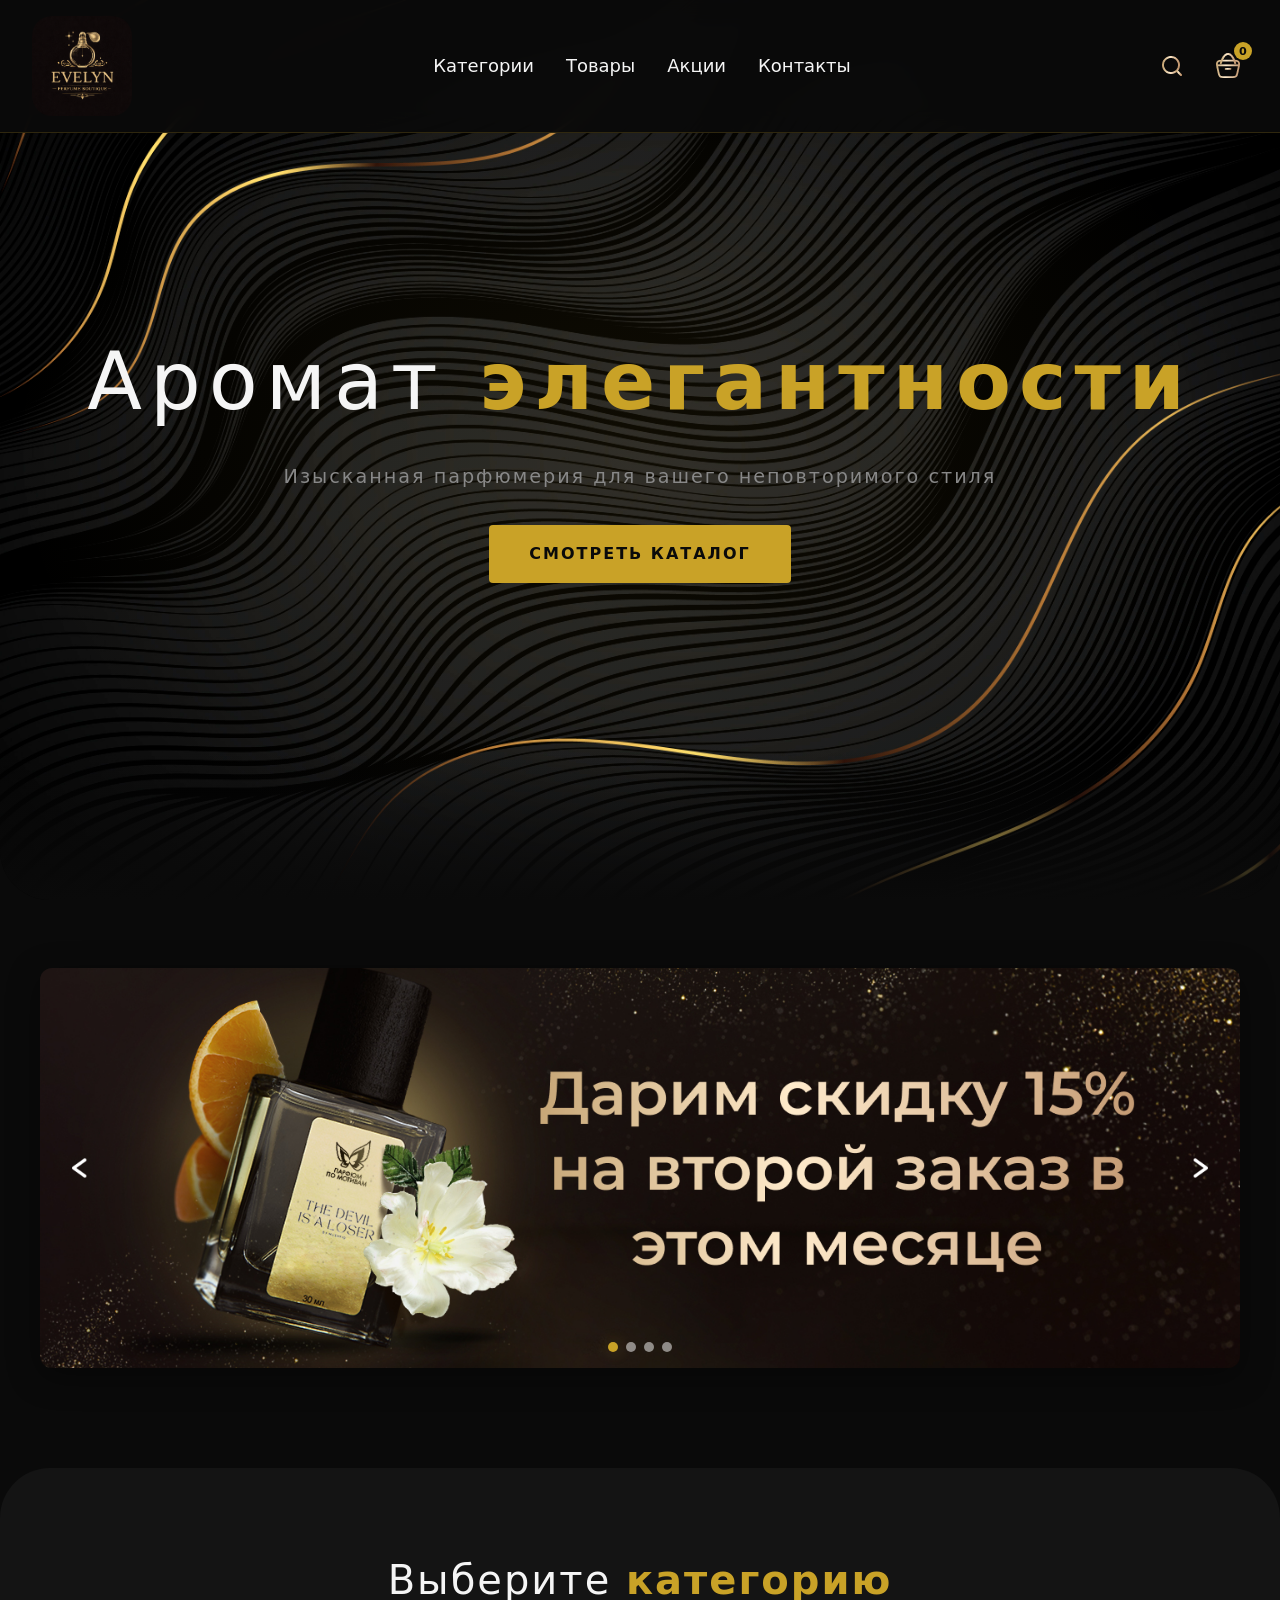
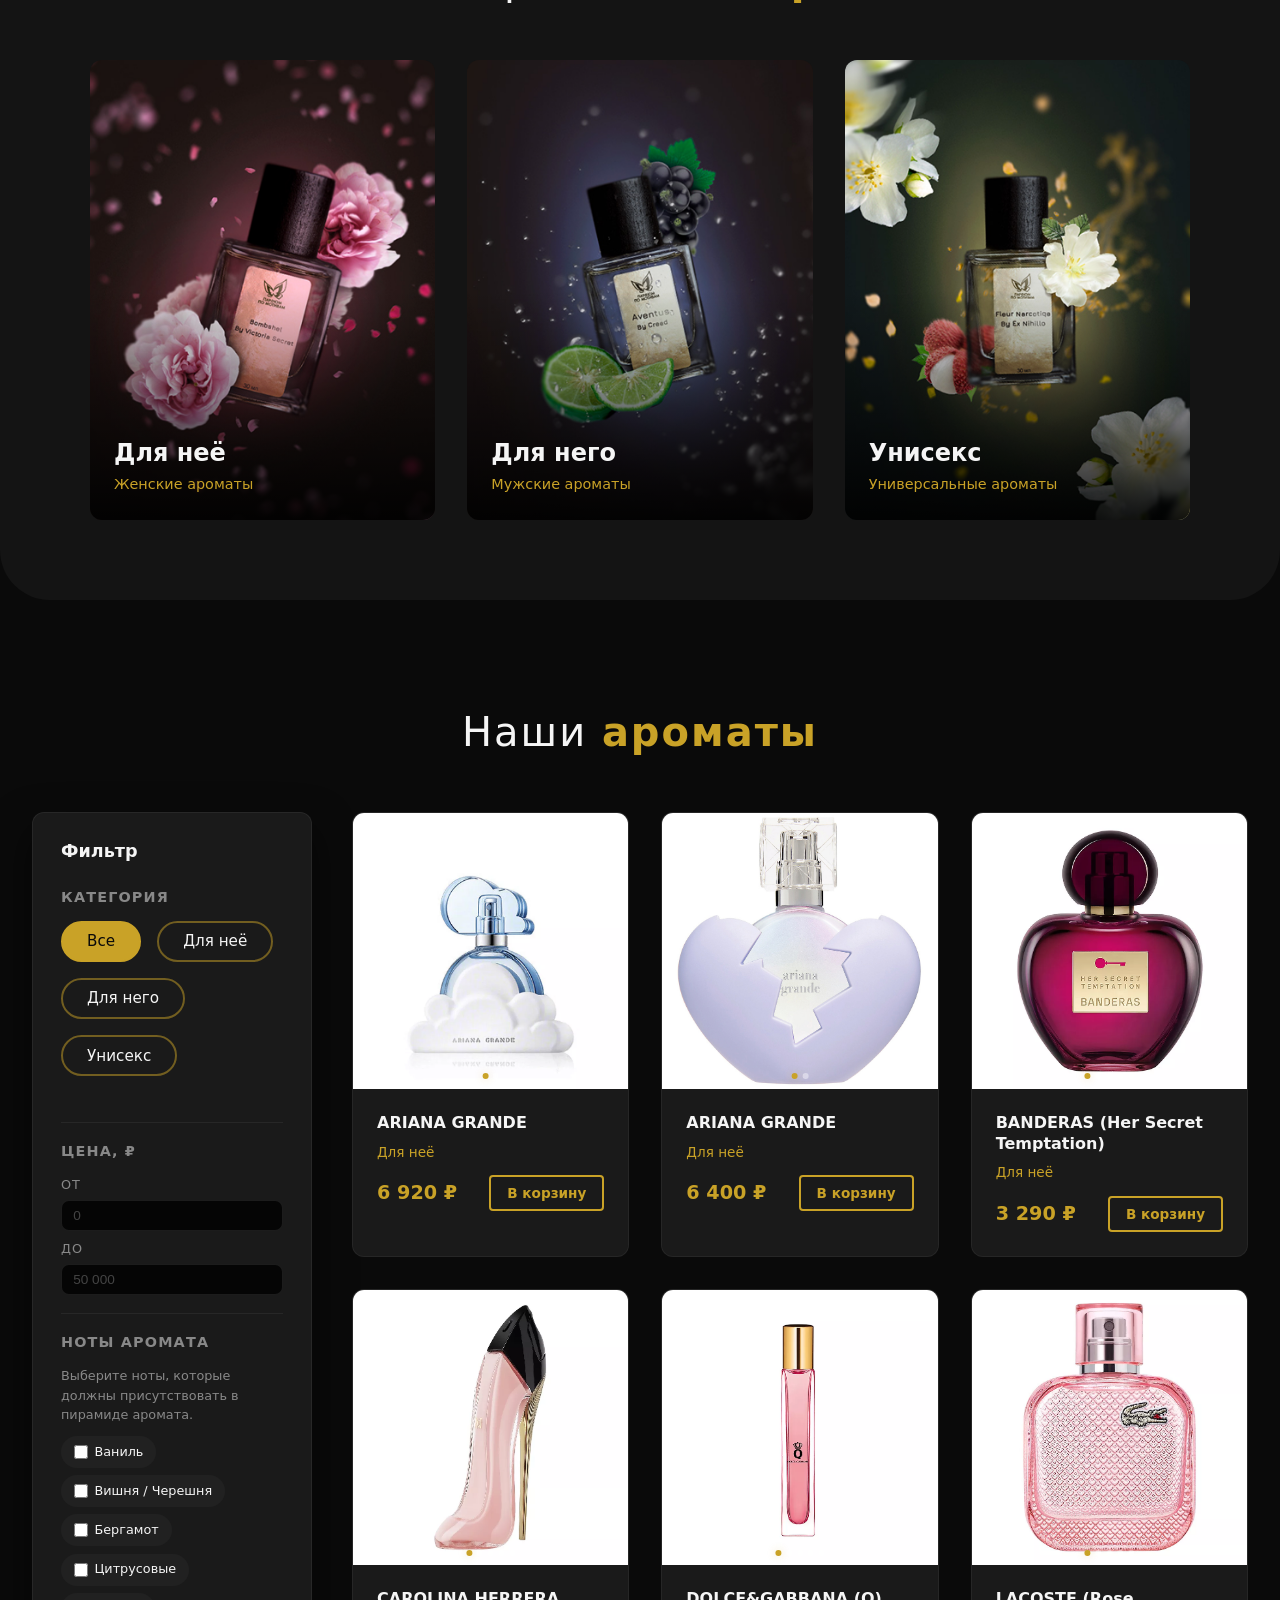
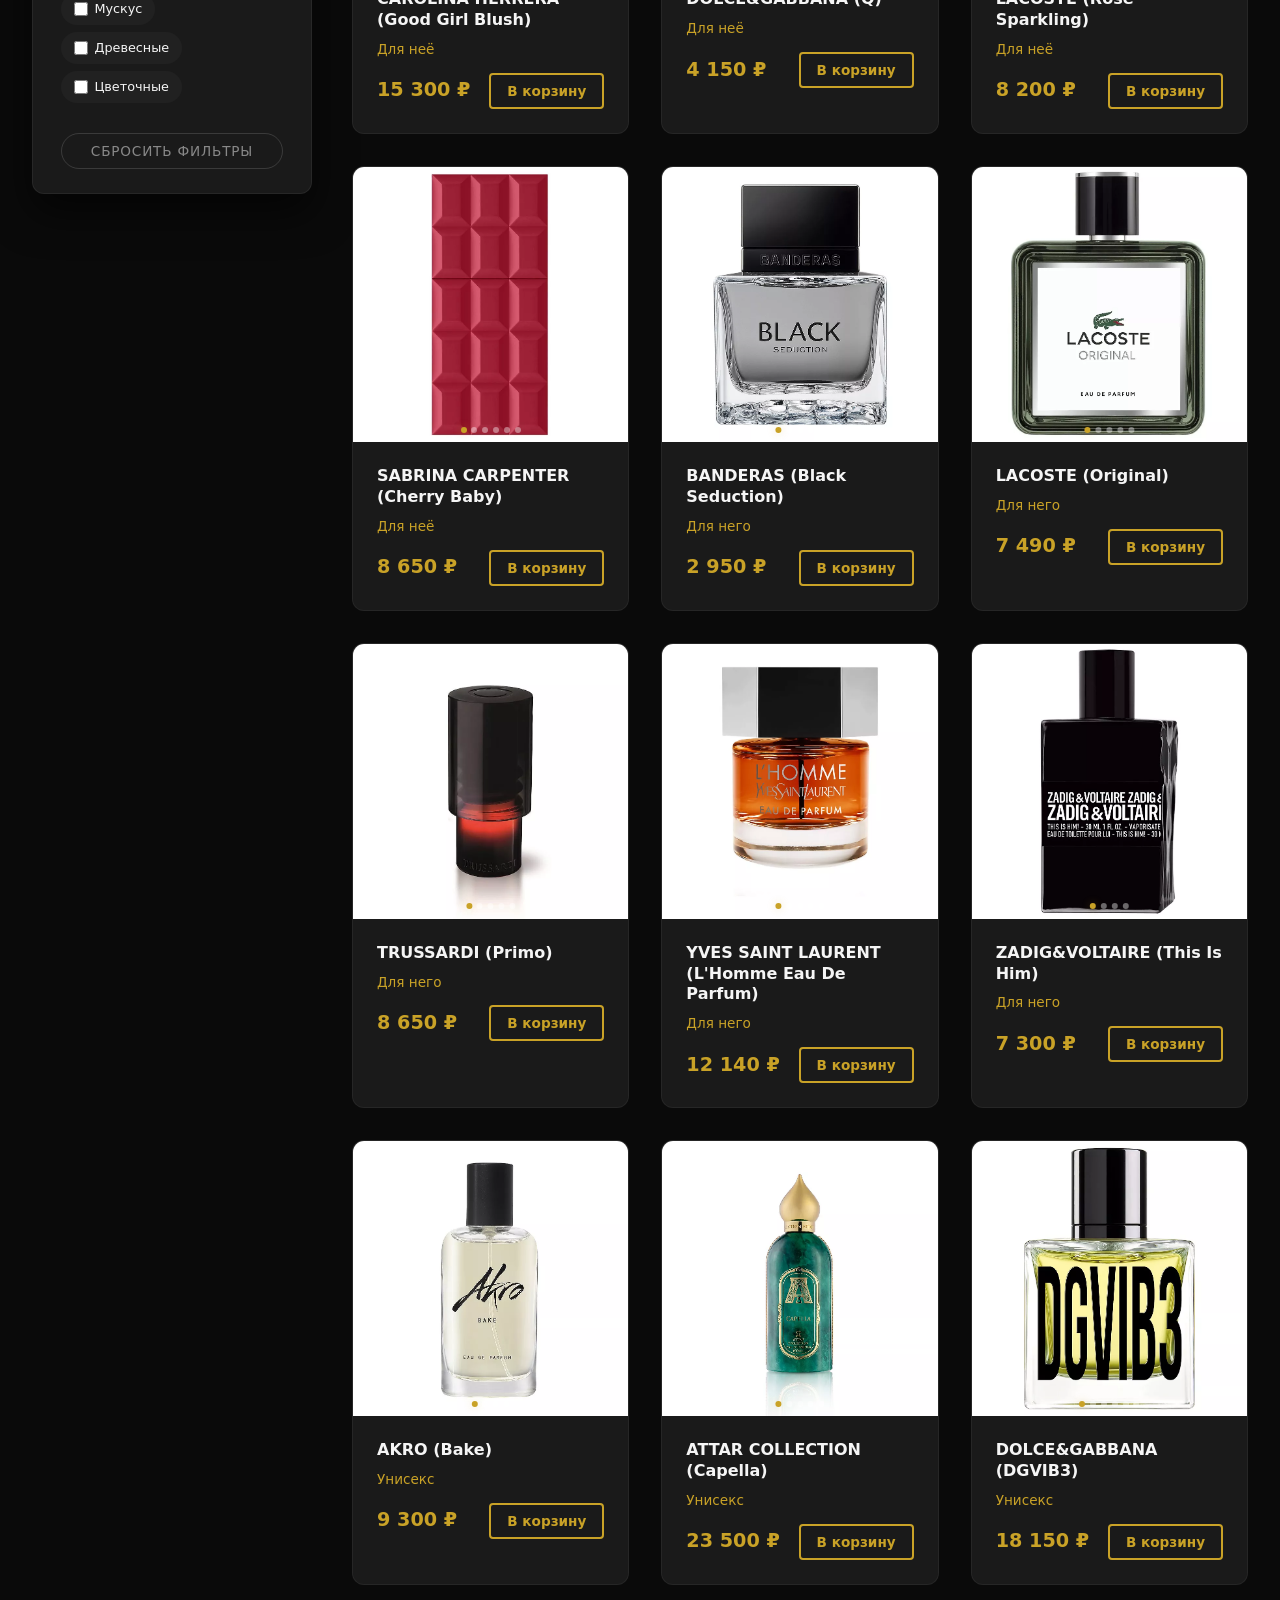
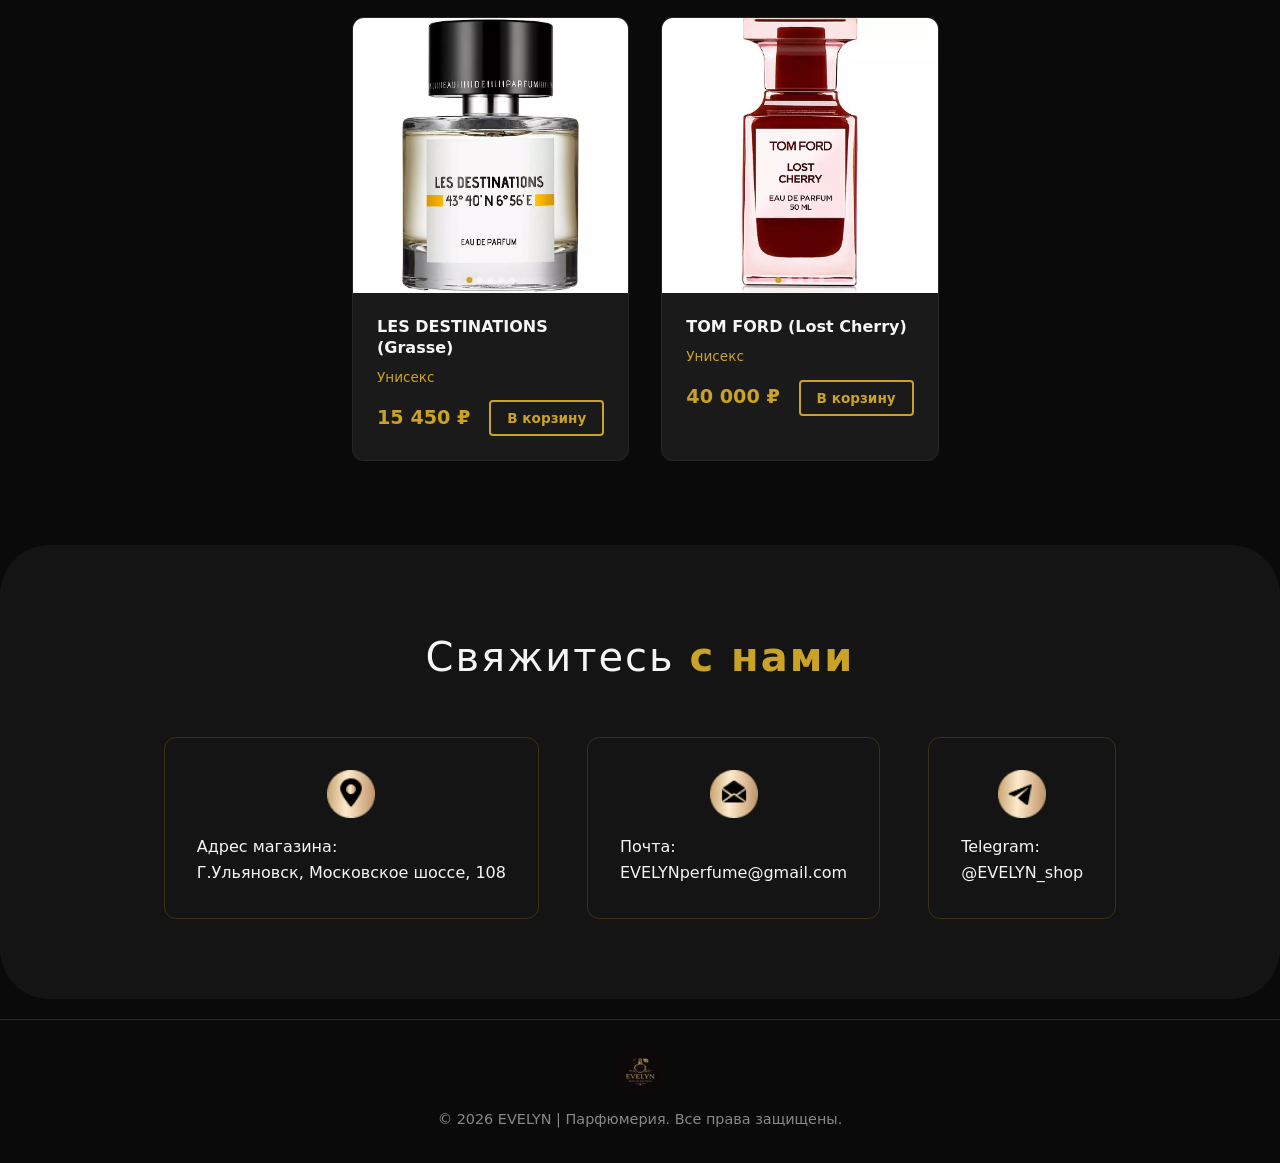
==== commit 8fa872a9: "test commit Co-authored-by: Cursor <cursoragent@cursor.com>" ====
--- a/index.html
+++ b/index.html
@@ -1,259 +1,259 @@
-<!DOCTYPE html>
-<html lang="ru">
-<head>
-  <meta charset="UTF-8">
-  <meta name="viewport" content="width=device-width, initial-scale=1.0">
-  <title>EVELYN | Парфюмерия</title>
-  <link rel="stylesheet" href="styles.css">
-
-	<link type="image/x-icon" href="./img/Logo.png"  rel="shortcut icon">
-  <link type="image/x-icon" href="./img/Logo.png" rel="icon">
-</head>
-<body data-page="home">
-  <!-- Header -->
-  <header class="header">
-    <a href="#" class="logo" data-section="hero">
-      <img src="img/Logo.png" alt="Логотип">
-    </a>
-    <nav class="nav">
-      <a href="#" class="nav-link" data-section="categories">Категории</a>
-      <a href="#" class="nav-link" data-section="products">Товары</a>
-      <a href="#" class="nav-link" data-section="offers">Акции</a>
-      <a href="#" class="nav-link" data-section="contacts">Контакты</a>
-    </nav>
-    <div class="header-actions">
-      <button class="icon-btn search-btn" aria-label="Поиск">
-        <img src="icon/search.png" alt="">
-      </button>
-      <button class="icon-btn cart-btn" aria-label="Корзина">
-        <img src="./icon/Корзина.png" alt="">
-        <span class="cart-count">0</span>
-      </button>
-      <button class="icon-btn burger-btn" aria-label="Меню">
-        <img src="./icon/Burger-Menu.png" alt="">
-      </button>
-    </div>
-  </header>
-
-  <!-- Mobile Menu -->
-  <div class="mobile-menu">
-    <nav class="mobile-nav">
-      <a href="#" class="mobile-nav-link" data-section="categories">Категории</a>
-      <a href="#" class="mobile-nav-link" data-section="products">Товары</a>
-      <a href="#" class="mobile-nav-link" data-section="offers">Акции</a>
-      <a href="#" class="mobile-nav-link" data-section="contacts">Контакты</a>
-    </nav>
-  </div>
-
-  <!-- Cart Overlay -->
-  <div class="cart-overlay" id="cartOverlay" aria-hidden="true"></div>
-
-  <!-- Cart Panel -->
-  <div class="cart-panel" id="cartPanel">
-    <div class="cart-panel-header">
-      <h2 class="cart-panel-title">Корзина</h2>
-      <button type="button" class="cart-panel-close" aria-label="Закрыть">×</button>
-    </div>
-    <div class="cart-panel-body">
-      <div class="cart-empty" id="cartEmpty">Корзина пуста</div>
-      <div class="cart-list" id="cartList"></div>
-    </div>
-    <div class="cart-panel-footer">
-      <div class="cart-footer-total">
-        <span>Итого:</span>
-        <span class="cart-total" id="cartTotal">0 ₽</span>
-      </div>
-      <a href="#" class="btn btn-gold cart-checkout-btn" id="cartCheckoutBtn">Перейти к оформлению</a>
-    </div>
-  </div>
-
-  <!-- Search Overlay -->
-  <div class="search-overlay">
-    <div class="search-overlay-inner">
-      <div class="search-box">
-        <input type="search" placeholder="Поиск ароматов..." class="search-input" autocomplete="off">
-        <button class="search-close" aria-label="Закрыть">×</button>
-      </div>
-      <div class="search-results" id="searchResults"></div>
-    </div>
-  </div>
-
-  <main>
-    <!-- Hero -->
-    <section id="hero" class="section hero">
-      <div class="hero-content">
-        <h1 class="hero-title">Аромат <span class="gold">элегантности</span></h1>
-        <p class="hero-subtitle">Изысканная парфюмерия для вашего неповторимого стиля</p>
-        <a href="#" class="btn btn-gold" data-section="products">Смотреть каталог</a>
-      </div>
-      <div class="hero-decoration"></div>
-    </section>
-
-    <!-- Banners Carousel -->
-    <section id="offers" class="section banners">
-      <div class="banners-container">
-        <button class="banner-arrow banner-prev" aria-label="Назад">
-          <img src="./icon/left.png" alt="">
-        </button>
-        <div class="banners-track">
-          <div class="banner-slide">
-            <img src="./img/баннер1.png" alt="Акция 1">
-          </div>
-          <div class="banner-slide">
-            <img src="./img/баннер2.png" alt="Акция 2">
-          </div>
-          <div class="banner-slide">
-            <img src="./img/баннер3.png" alt="Акция 3">
-          </div>
-          <div class="banner-slide">
-            <img src="./img/баннер5.png" alt="Акция 4">
-          </div>
-        </div>
-        <button class="banner-arrow banner-next" aria-label="Вперёд">
-          <img src="./icon/right.png" alt="">
-        </button>
-        <div class="banner-dots"></div>
-      </div>
-    </section>
-
-    <!-- Categories -->
-    <section id="categories" class="section categories">
-      <h2 class="section-title">Выберите <span class="gold">категорию</span></h2>
-      <div class="categories-grid">
-        <a href="#" class="category-card" data-filter="women">
-          <div class="category-image">
-            <img src="./img/Аромат-Роза(Для неё).png" alt="Женские ароматы">
-            <div class="category-overlay"></div>
-          </div>
-          <h3 class="category-title">Для неё</h3>
-          <p class="category-desc">Женские ароматы</p>
-        </a>
-        <a href="#" class="category-card" data-filter="men">
-          <div class="category-image">
-            <img src="./img/Аромат-Лайм(Для него).png" alt="Мужские ароматы">
-            <div class="category-overlay"></div>
-          </div>
-          <h3 class="category-title">Для него</h3>
-          <p class="category-desc">Мужские ароматы</p>
-        </a>
-        <a href="#" class="category-card" data-filter="unisex">
-          <div class="category-image">
-            <img src="./img/Аромат-Личи(Унисекс).png" alt="Унисекс ароматы">
-            <div class="category-overlay"></div>
-          </div>
-          <h3 class="category-title">Унисекс</h3>
-          <p class="category-desc">Универсальные ароматы</p>
-        </a>
-      </div>
-    </section>
-
-    <!-- Products -->
-    <section id="products" class="section products">
-      <h2 class="section-title">Наши <span class="gold">ароматы</span></h2>
-      <div class="products-layout">
-        <aside class="products-sidebar">
-          <h3 class="products-sidebar-title">Фильтр</h3>
-
-          <div class="filter-block">
-            <h4 class="filter-block-title">Категория</h4>
-            <div class="product-filters">
-              <button class="filter-btn active" data-filter="all">Все</button>
-              <button class="filter-btn" data-filter="women">Для неё</button>
-              <button class="filter-btn" data-filter="men">Для него</button>
-              <button class="filter-btn" data-filter="unisex">Унисекс</button>
-            </div>
-          </div>
-
-          <div class="filter-block">
-            <h4 class="filter-block-title">Цена, ₽</h4>
-            <div class="filter-price-range">
-              <div class="filter-price-inputs">
-                <label class="filter-price-label">
-                  <span>От</span>
-                  <input type="number" id="filterPriceMin" placeholder="0">
-                </label>
-                <label class="filter-price-label">
-                  <span>До</span>
-                  <input type="number" id="filterPriceMax" placeholder="50 000">
-                </label>
-              </div>
-            </div>
-          </div>
-
-          <div class="filter-block">
-            <h4 class="filter-block-title">Ноты аромата</h4>
-            <p class="filter-block-hint">Выберите ноты, которые должны присутствовать в пирамиде аромата.</p>
-            <div class="filter-notes-list">
-              <label class="filter-note">
-                <input type="checkbox" class="filter-note-input" data-note="ваниль">
-                <span>Ваниль</span>
-              </label>
-              <label class="filter-note">
-                <input type="checkbox" class="filter-note-input" data-note="вишн">
-                <span>Вишня / Черешня</span>
-              </label>
-              <label class="filter-note">
-                <input type="checkbox" class="filter-note-input" data-note="бергамот">
-                <span>Бергамот</span>
-              </label>
-              <label class="filter-note">
-                <input type="checkbox" class="filter-note-input" data-note="цитрус">
-                <span>Цитрусовые</span>
-              </label>
-              <label class="filter-note">
-                <input type="checkbox" class="filter-note-input" data-note="мускус">
-                <span>Мускус</span>
-              </label>
-              <label class="filter-note">
-                <input type="checkbox" class="filter-note-input" data-note="древесн">
-                <span>Древесные</span>
-              </label>
-              <label class="filter-note">
-                <input type="checkbox" class="filter-note-input" data-note="цветок">
-                <span>Цветочные</span>
-              </label>
-            </div>
-          </div>
-
-          <button type="button" class="filter-reset-btn" id="filtersReset">
-            Сбросить фильтры
-          </button>
-        </aside>
-
-        <div class="products-main">
-          <div class="products-grid" id="productsGrid"></div>
-        </div>
-      </div>
-    </section>
-
-    <!-- Contacts -->
-    <section id="contacts" class="section contacts">
-      <h2 class="section-title">Свяжитесь <span class="gold">с нами</span></h2>
-      <div class="contacts-content">
-        <a href="https://yandex.ru/maps/-/CPuSUS3h" class="contact-item">
-          <img src="./icon/addres.png" alt="">
-          <span>Адрес магазина: <br> Г.Ульяновск, Московское шоссе, 108</span>
-        </a>
-        <a href="##" class="contact-item">
-          <img src="icon/gmail.png" alt="">
-          <span>Почта: <br> EVELYNperfume@gmail.com </span>
-        </a>
-        <a href="##" class="contact-item">
-          <img src="icon/telegram.png" alt="">
-          <span>Telegram: <br> @EVELYN_shop </span>
-        </a>
-      </div>
-    </section>
-  </main>
-
-  <!-- Footer -->
-  <footer class="footer">
-    <div class="footer-content">
-      <img src="img/Logo.png" alt="Логотип" class="footer-logo">
-      <p class="footer-text">© 2026 EVELYN | Парфюмерия. Все права защищены.</p>
-    </div>
-  </footer>
-
-  <script src="script.js"></script>
-</body>
-</html>
+<!DOCTYPE html>
+<html lang="ru">
+<head>
+  <meta charset="UTF-8">
+  <meta name="viewport" content="width=device-width, initial-scale=1.0, viewport-fit=cover">
+  <title>EVELYN | Парфюмерия</title>
+  <link rel="stylesheet" href="styles.css">
+
+	<link type="image/x-icon" href="./img/Logo.png"  rel="shortcut icon">
+  <link type="image/x-icon" href="./img/Logo.png" rel="icon">
+</head>
+<body data-page="home">
+  <!-- Header -->
+  <header class="header">
+    <a href="#" class="logo" data-section="hero">
+      <img src="img/Logo.png" alt="Логотип">
+    </a>
+    <nav class="nav">
+      <a href="#" class="nav-link" data-section="categories">Категории</a>
+      <a href="#" class="nav-link" data-section="products">Товары</a>
+      <a href="#" class="nav-link" data-section="offers">Акции</a>
+      <a href="#" class="nav-link" data-section="contacts">Контакты</a>
+    </nav>
+    <div class="header-actions">
+      <button class="icon-btn search-btn" aria-label="Поиск">
+        <img src="icon/search.png" alt="">
+      </button>
+      <button class="icon-btn cart-btn" aria-label="Корзина">
+        <img src="./icon/Корзина.png" alt="">
+        <span class="cart-count">0</span>
+      </button>
+      <button class="icon-btn burger-btn" aria-label="Меню">
+        <img src="./icon/Burger-Menu.png" alt="">
+      </button>
+    </div>
+  </header>
+
+  <!-- Mobile Menu -->
+  <div class="mobile-menu">
+    <nav class="mobile-nav">
+      <a href="#" class="mobile-nav-link" data-section="categories">Категории</a>
+      <a href="#" class="mobile-nav-link" data-section="products">Товары</a>
+      <a href="#" class="mobile-nav-link" data-section="offers">Акции</a>
+      <a href="#" class="mobile-nav-link" data-section="contacts">Контакты</a>
+    </nav>
+  </div>
+
+  <!-- Cart Overlay -->
+  <div class="cart-overlay" id="cartOverlay" aria-hidden="true"></div>
+
+  <!-- Cart Panel -->
+  <div class="cart-panel" id="cartPanel">
+    <div class="cart-panel-header">
+      <h2 class="cart-panel-title">Корзина</h2>
+      <button type="button" class="cart-panel-close" aria-label="Закрыть">×</button>
+    </div>
+    <div class="cart-panel-body">
+      <div class="cart-empty" id="cartEmpty">Корзина пуста</div>
+      <div class="cart-list" id="cartList"></div>
+    </div>
+    <div class="cart-panel-footer">
+      <div class="cart-footer-total">
+        <span>Итого:</span>
+        <span class="cart-total" id="cartTotal">0 ₽</span>
+      </div>
+      <a href="#" class="btn btn-gold cart-checkout-btn" id="cartCheckoutBtn">Перейти к оформлению</a>
+    </div>
+  </div>
+
+  <!-- Search Overlay -->
+  <div class="search-overlay">
+    <div class="search-overlay-inner">
+      <div class="search-box">
+        <input type="search" placeholder="Поиск ароматов..." class="search-input" autocomplete="off">
+        <button class="search-close" aria-label="Закрыть">×</button>
+      </div>
+      <div class="search-results" id="searchResults"></div>
+    </div>
+  </div>
+
+  <main>
+    <!-- Hero -->
+    <section id="hero" class="section hero">
+      <div class="hero-content">
+        <h1 class="hero-title">Аромат <span class="gold">элегантности</span></h1>
+        <p class="hero-subtitle">Изысканная парфюмерия для вашего неповторимого стиля</p>
+        <a href="#" class="btn btn-gold" data-section="products">Смотреть каталог</a>
+      </div>
+      <div class="hero-decoration"></div>
+    </section>
+
+    <!-- Banners Carousel -->
+    <section id="offers" class="section banners">
+      <div class="banners-container">
+        <button class="banner-arrow banner-prev" aria-label="Назад">
+          <img src="./icon/left.png" alt="">
+        </button>
+        <div class="banners-track">
+          <div class="banner-slide">
+            <img src="./img/баннер1.png" alt="Акция 1">
+          </div>
+          <div class="banner-slide">
+            <img src="./img/баннер2.png" alt="Акция 2">
+          </div>
+          <div class="banner-slide">
+            <img src="./img/баннер3.png" alt="Акция 3">
+          </div>
+          <div class="banner-slide">
+            <img src="./img/баннер5.png" alt="Акция 4">
+          </div>
+        </div>
+        <button class="banner-arrow banner-next" aria-label="Вперёд">
+          <img src="./icon/right.png" alt="">
+        </button>
+        <div class="banner-dots"></div>
+      </div>
+    </section>
+
+    <!-- Categories -->
+    <section id="categories" class="section categories">
+      <h2 class="section-title">Выберите <span class="gold">категорию</span></h2>
+      <div class="categories-grid">
+        <a href="#" class="category-card" data-filter="women">
+          <div class="category-image">
+            <img src="./img/Аромат-Роза(Для неё).png" alt="Женские ароматы">
+            <div class="category-overlay"></div>
+          </div>
+          <h3 class="category-title">Для неё</h3>
+          <p class="category-desc">Женские ароматы</p>
+        </a>
+        <a href="#" class="category-card" data-filter="men">
+          <div class="category-image">
+            <img src="./img/Аромат-Лайм(Для него).png" alt="Мужские ароматы">
+            <div class="category-overlay"></div>
+          </div>
+          <h3 class="category-title">Для него</h3>
+          <p class="category-desc">Мужские ароматы</p>
+        </a>
+        <a href="#" class="category-card" data-filter="unisex">
+          <div class="category-image">
+            <img src="./img/Аромат-Личи(Унисекс).png" alt="Унисекс ароматы">
+            <div class="category-overlay"></div>
+          </div>
+          <h3 class="category-title">Унисекс</h3>
+          <p class="category-desc">Универсальные ароматы</p>
+        </a>
+      </div>
+    </section>
+
+    <!-- Products -->
+    <section id="products" class="section products">
+      <h2 class="section-title">Наши <span class="gold">ароматы</span></h2>
+      <div class="products-layout">
+        <aside class="products-sidebar">
+          <h3 class="products-sidebar-title">Фильтр</h3>
+
+          <div class="filter-block">
+            <h4 class="filter-block-title">Категория</h4>
+            <div class="product-filters">
+              <button class="filter-btn active" data-filter="all">Все</button>
+              <button class="filter-btn" data-filter="women">Для неё</button>
+              <button class="filter-btn" data-filter="men">Для него</button>
+              <button class="filter-btn" data-filter="unisex">Унисекс</button>
+            </div>
+          </div>
+
+          <div class="filter-block">
+            <h4 class="filter-block-title">Цена, ₽</h4>
+            <div class="filter-price-range">
+              <div class="filter-price-inputs">
+                <label class="filter-price-label">
+                  <span>От</span>
+                  <input type="number" id="filterPriceMin" placeholder="0">
+                </label>
+                <label class="filter-price-label">
+                  <span>До</span>
+                  <input type="number" id="filterPriceMax" placeholder="50 000">
+                </label>
+              </div>
+            </div>
+          </div>
+
+          <div class="filter-block">
+            <h4 class="filter-block-title">Ноты аромата</h4>
+            <p class="filter-block-hint">Выберите ноты, которые должны присутствовать в пирамиде аромата.</p>
+            <div class="filter-notes-list">
+              <label class="filter-note">
+                <input type="checkbox" class="filter-note-input" data-note="ваниль">
+                <span>Ваниль</span>
+              </label>
+              <label class="filter-note">
+                <input type="checkbox" class="filter-note-input" data-note="вишн">
+                <span>Вишня / Черешня</span>
+              </label>
+              <label class="filter-note">
+                <input type="checkbox" class="filter-note-input" data-note="бергамот">
+                <span>Бергамот</span>
+              </label>
+              <label class="filter-note">
+                <input type="checkbox" class="filter-note-input" data-note="цитрус">
+                <span>Цитрусовые</span>
+              </label>
+              <label class="filter-note">
+                <input type="checkbox" class="filter-note-input" data-note="мускус">
+                <span>Мускус</span>
+              </label>
+              <label class="filter-note">
+                <input type="checkbox" class="filter-note-input" data-note="древесн">
+                <span>Древесные</span>
+              </label>
+              <label class="filter-note">
+                <input type="checkbox" class="filter-note-input" data-note="цветок">
+                <span>Цветочные</span>
+              </label>
+            </div>
+          </div>
+
+          <button type="button" class="filter-reset-btn" id="filtersReset">
+            Сбросить фильтры
+          </button>
+        </aside>
+
+        <div class="products-main">
+          <div class="products-grid" id="productsGrid"></div>
+        </div>
+      </div>
+    </section>
+
+    <!-- Contacts -->
+    <section id="contacts" class="section contacts">
+      <h2 class="section-title">Свяжитесь <span class="gold">с нами</span></h2>
+      <div class="contacts-content">
+        <a href="https://yandex.ru/maps/-/CPuSUS3h" class="contact-item">
+          <img src="./icon/addres.png" alt="">
+          <span>Адрес магазина: <br> Г.Ульяновск, Московское шоссе, 108</span>
+        </a>
+        <a href="##" class="contact-item">
+          <img src="icon/gmail.png" alt="">
+          <span>Почта: <br> EVELYNperfume@gmail.com </span>
+        </a>
+        <a href="##" class="contact-item">
+          <img src="icon/telegram.png" alt="">
+          <span>Telegram: <br> @EVELYN_shop </span>
+        </a>
+      </div>
+    </section>
+  </main>
+
+  <!-- Footer -->
+  <footer class="footer">
+    <div class="footer-content">
+      <img src="img/Logo.png" alt="Логотип" class="footer-logo">
+      <p class="footer-text">© 2026 EVELYN | Парфюмерия. Все права защищены.</p>
+    </div>
+  </footer>
+
+  <script src="script.js"></script>
+</body>
+</html>
--- a/styles.css
+++ b/styles.css
@@ -194,6 +194,9 @@
   width: 100%;
   max-width: 420px;
   height: 100vh;
+  height: 100dvh;
+  max-height: 100vh;
+  max-height: 100dvh;
   background: var(--black-lighter);
   z-index: 1002;
   display: flex;
@@ -213,6 +216,7 @@
   justify-content: space-between;
   padding: 1.5rem 1.5rem;
   border-bottom: 1px solid rgba(255, 255, 255, 0.08);
+  flex-shrink: 0;
 }
 
 .cart-panel-title {
@@ -239,7 +243,9 @@
 
 .cart-panel-body {
   flex: 1;
+  min-height: 0;
   overflow-y: auto;
+  -webkit-overflow-scrolling: touch;
   padding: 1rem;
 }
 
@@ -362,10 +368,12 @@
 
 .cart-panel-footer {
   padding: 1.25rem 1.5rem;
+  padding-bottom: calc(1.25rem + env(safe-area-inset-bottom, 0px));
   border-top: 1px solid rgba(255, 255, 255, 0.08);
   display: flex;
   flex-direction: column;
   gap: 1rem;
+  flex-shrink: 0;
 }
 
 .cart-footer-total {
@@ -1985,6 +1993,12 @@
   }
 }
 
+@media (max-width: 768px) {
+  .cart-panel-footer {
+    padding-bottom: calc(1.5rem + env(safe-area-inset-bottom, 0px) + 12px);
+  }
+}
+
 @media (max-width: 480px) {
   .cart-panel {
     max-width: 100%;
